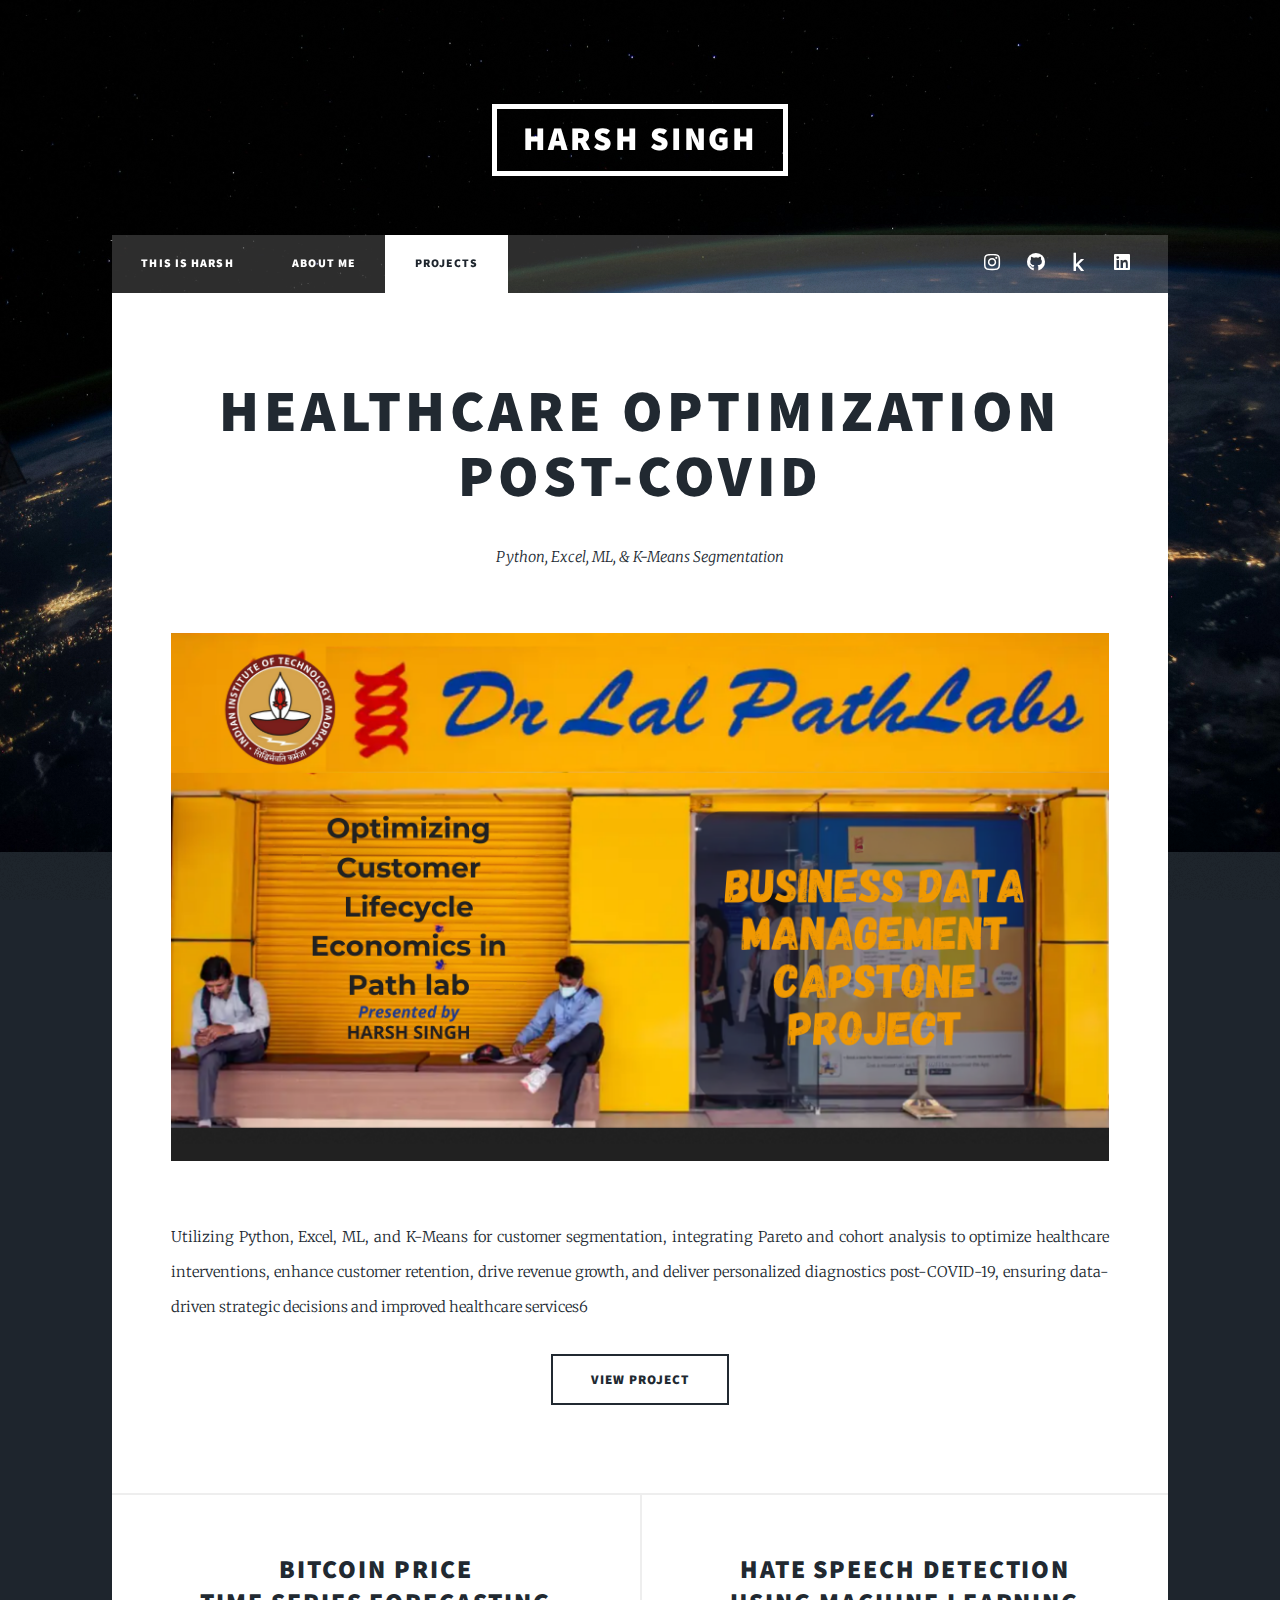
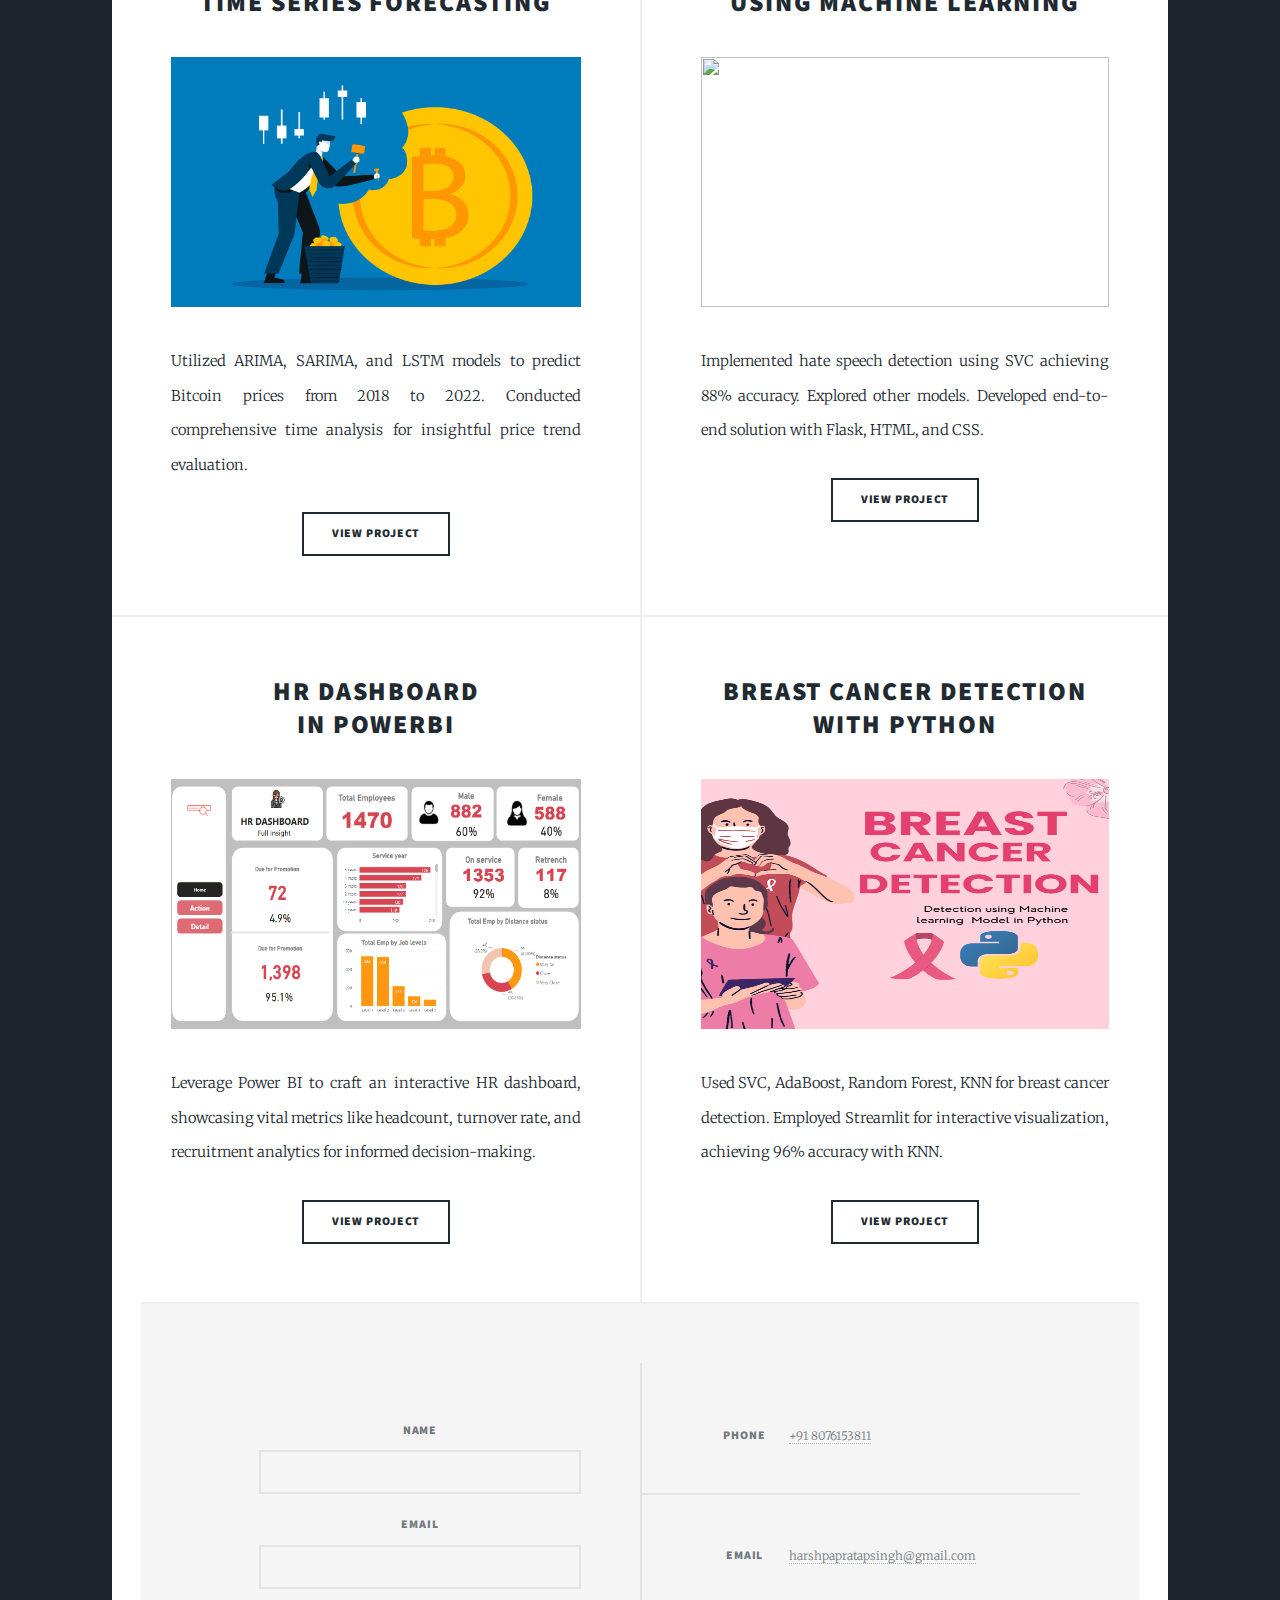
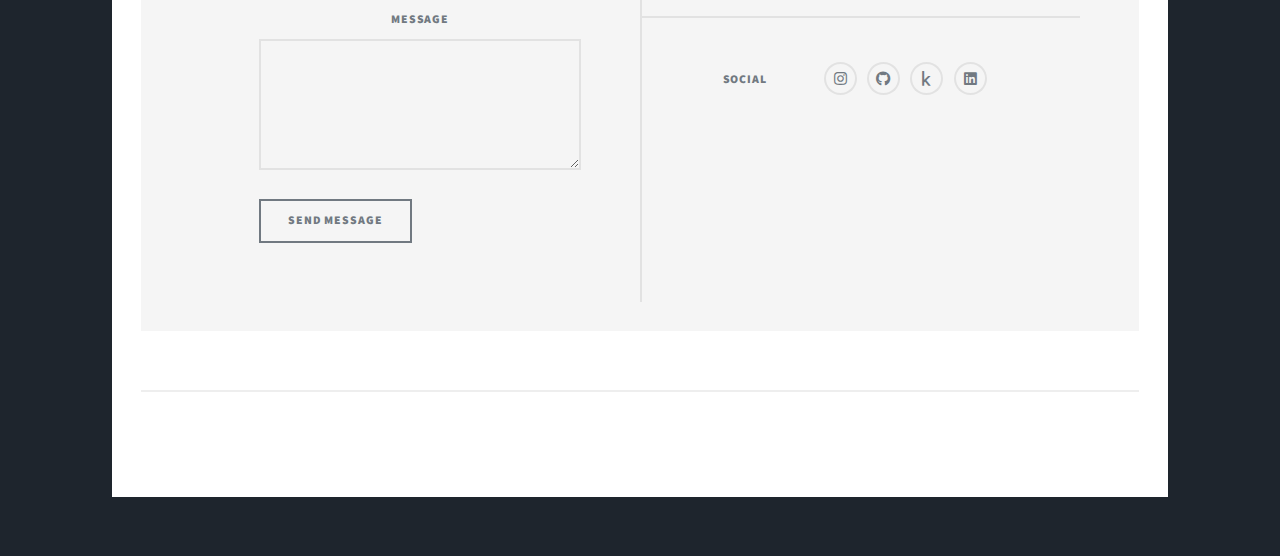
==== elements.html @ c41f1889 "first commit" ====
<!DOCTYPE HTML>
<html lang="en">
    <head>
        <meta charset="utf-8" />
        <meta name="viewport" content="width=device-width, initial-scale=1, user-scalable=no" />
        <title>Harsh Singh's Portfolio</title>
        <link rel="stylesheet" href="assets/css/main.css" />
        <noscript><link rel="stylesheet" href="assets/css/noscript.css" /></noscript>
    </head>
    <body class="is-preload">
        <!-- Wrapper -->
        <div id="wrapper">
            <!-- Header -->
            <header id="header">
                <a href="index.html" class="logo">Harsh Singh</a>
            </header>
			<style>
				/* Additional CSS for projects' images */
				.posts article .image img {
					height: 250px; /* Adjust height as needed */
				}
			</style>
		<!-- Nav -->
		<nav id="nav">
			<ul class="links">
				<li><a href="index.html">This is Harsh</a></li>
				<li><a href="generic.html">About Me</a></li>
				<li class="active"><a href="elements.html">Projects</a></li>
			</ul>
			<ul class="icons">
				<li><a href="https://www.instagram.com/harshsingh1880/" class="icon brands fa-instagram"><span class="label">Instagram</span></a></li>
				<li><a href="https://github.com/harsh903" class="icon brands fa-github"><span class="label">GitHub</span></a></li>
				<li><a href="https://www.kaggle.com/harsh20021966" class="icon brands fa-kaggle"><span class="label">Kaggle</span></a></li>
				<li><a href="https://www.linkedin.com/in/harshsingh12/" class="icon brands fa-linkedin"><span class="label">LinkedIn</span></a></li>
			</ul>
		</nav>

            <!-- Main -->
				<div id="main">

					<!-- Featured Post -->
						<article class="post featured">
							<header class="major">
								<h2><a href="#">Healthcare Optimization <br />
									Post-COVID</a></h2>
								<p>Python, Excel, ML, & K-Means Segmentation <br />
							</header>
							<a href="" class="image main"><img src="images\Lal path.png" alt="" /></a>
							<p>Utilizing Python, Excel, ML, and K-Means for customer segmentation, integrating Pareto and cohort analysis to optimize healthcare interventions, enhance customer retention, drive revenue growth, and deliver personalized diagnostics post-COVID-19, ensuring data-driven strategic decisions and improved healthcare services6</p>
							<ul class="actions special">
								<li><a href="" class="button large">View Project</a></li>
							</ul>
						</article>

					<!-- Posts -->
						<section class="posts">
							<article>
								<header>
									<h2><a href="#">Bitcoin Price<br />
									Time Series Forecasting</a></h2>
								</header>
								<a href="" class="image fit"><img src="images\Bitcoin.jpg" alt="" /></a>
								<p>Utilized ARIMA, SARIMA, and LSTM models to predict Bitcoin prices from 2018 to 2022. Conducted comprehensive time analysis for insightful price trend evaluation. </p>
								<ul class="actions special">
									<li><a href="" class="button">View Project</a></li>
								</ul>
							</article>
							<article>
								<header>
									<h2><a href="#">Hate Speech Detection<br />
									using Machine Learning </a></h2>
								</header>
								<a href="https://github.com/AlexTheAnalyst/PortfolioProjects/blob/main/COVID%20Portfolio%20Project%20-%20Data%20Exploration.sql" class="image fit"><img src="https://encrypted-tbn0.gstatic.com/images?q=tbn:ANd9GcTiuyCUMrQJPvPLmg6Y2B4UA00NQ-JxWigeZ34kuwwZwQ0qNd-rZEtKcs20PsTOtH-oL0Q&usqp=CAU" alt="" /></a>
								<p>Implemented hate speech detection using SVC achieving 88% accuracy. Explored other models. Developed end-to-end solution with Flask, HTML, and CSS. </p>
								<ul class="actions special">
									<li><a href="https://github.com/AlexTheAnalyst/PortfolioProjects/blob/main/COVID%20Portfolio%20Project%20-%20Data%20Exploration.sql" class="button">View Project</a></li>
								</ul>
							</article>
							<article>
								<header>
									<h2><a href="#">HR Dashboard<br />
										in PowerBI</a></h2>
								</header>
								<a href="https://github.com/harsh903/HR-Dashboard-In-Power-BI" class="image fit"><img src="images\dashboard-home.png" alt="" /></a>
								<p>Leverage Power BI to craft an interactive HR dashboard, showcasing vital metrics like headcount, turnover rate, and recruitment analytics for informed decision-making.</p>
								<ul class="actions special">
									<li><a href="https://github.com/harsh903/HR-Dashboard-In-Power-BI" class="button">View Project</a></li>
								</ul>
							</article>
							<article>
								<header>
									<h2><a href="#">Breast Cancer Detection<br />
									with Python</a></h2>
								</header>
								<a href="#" class="image fit"><img src="images\Breast cancer.png" alt="" /></a>
								<p>Used SVC, AdaBoost, Random Forest, KNN for breast cancer detection. Employed Streamlit for interactive visualization, achieving 96% accuracy with KNN.</p>
								<ul class="actions special">
									<li><a href="#" class="button">View Project</a></li>
								</ul>
							</article>
						</section>

							
   <!-- Footer -->
   <footer id="footer">
	<section>
		<form method="post" action="#">
			<div class="fields">
				<div class="field">
					<label for="name">Name</label>
					<input type="text" name="name" id="name" />
				</div>
				<div class="field">
					<label for="email">Email</label>
					<input type="text" name="email" id="email" />
				</div>
				<div class="field">
					<label for="message">Message</label>
					<textarea name="message" id="message" rows="3"></textarea>
				</div>
			</div>
			<ul class="actions">
				<li><input type="submit" value="Send Message" /></li>
			</ul>
		</form>
	</section>
	<section class="split contact">
		<section>
			<h3>Phone</h3>
			<p><a href="#">+91 8076153811</a></p>
		</section>
		<section>
			<h3>Email</h3>
			<p><a href="#">harshpapratapsingh@gmail.com</a></p>
		</section>
		<section>
			<h3>Social</h3>
			<ul class="icons alt">
				<li><a href="https://www.instagram.com/harshsingh1880/" class="icon brands fa-instagram"><span class="label">Instagram</span></a></li>
				<li><a href="https://github.com/harsh903" class="icon brands fa-github"><span class="label">GitHub</span></a></li>
				<li><a href="https://www.kaggle.com/harsh20021966" class="icon brands fa-kaggle"><span class="label">Kaggle</span></a></li>
				<li><a href="https://www.linkedin.com/in/harshsingh12/" class="icon brands fa-linkedin"><span class="label">LinkedIn</span></a></li>
			</ul>
		</section>
	</section>
</footer>

<!-- Copyright -->
<div id="copyright">
	<ul><li>&copy; Harsh</li></ul>
</div>


<!-- Scripts -->
<script src="assets/js/jquery.min.js"></script>
<script src="assets/js/jquery.scrollex.min.js"></script>
<script src="assets/js/jquery.scrolly.min.js"></script>
<script src="assets/js/browser.min.js"></script>
<script src="assets/js/breakpoints.min.js"></script>
<script src="assets/js/util.js"></script>
<script src="assets/js/main.js"></script>
    </body>
</html>
---- assets/css/main.css ----
@import url(fontawesome-all.min.css);
@import url("https://fonts.googleapis.com/css?family=Merriweather:300,700,300italic,700italic|Source+Sans+Pro:900");

/*
	Massively by HTML5 UP
	html5up.net | @ajlkn
	Free for personal and commercial use under the CCA 3.0 license (html5up.net/license)
*/

html, body, div, span, applet, object,
iframe, h1, h2, h3, h4, h5, h6, p, blockquote,
pre, a, abbr, acronym, address, big, cite,
code, del, dfn, em, img, ins, kbd, q, s, samp,
small, strike, strong, sub, sup, tt, var, b,
u, i, center, dl, dt, dd, ol, ul, li, fieldset,
form, label, legend, table, caption, tbody,
tfoot, thead, tr, th, td, article, aside,
canvas, details, embed, figure, figcaption,
footer, header, hgroup, menu, nav, output, ruby,
section, summary, time, mark, audio, video {
	margin: 0;
	padding: 0;
	border: 0;
	font-size: 100%;
	font: inherit;
	vertical-align: baseline;}

article, aside, details, figcaption, figure,
footer, header, hgroup, menu, nav, section {
	display: block;}

body {
	line-height: 1;
}

ol, ul {
	list-style: none;
}

blockquote, q {
	quotes: none;
}

	blockquote:before, blockquote:after, q:before, q:after {
		content: '';
		content: none;
	}

table {
	border-collapse: collapse;
	border-spacing: 0;
}

body {
	-webkit-text-size-adjust: none;
}

mark {
	background-color: transparent;
	color: inherit;
}

input::-moz-focus-inner {
	border: 0;
	padding: 0;
}

input, select, textarea {
	-moz-appearance: none;
	-webkit-appearance: none;
	-ms-appearance: none;
	appearance: none;
}

/* Basic */

	@-ms-viewport {
		width: device-width;
	}

	body {
		-ms-overflow-style: scrollbar;
	}

	@media screen and (max-width: 480px) {

		html, body {
			min-width: 320px;
		}

	}

	html {
		box-sizing: border-box;
	}

	*, *:before, *:after {
		box-sizing: inherit;
	}

	body {
		background-color: #1e252d;
	}

		body.is-preload *, body.is-preload *:before, body.is-preload *:after {
			-moz-animation: none !important;
			-webkit-animation: none !important;
			-ms-animation: none !important;
			animation: none !important;
			-moz-transition: none !important;
			-webkit-transition: none !important;
			-ms-transition: none !important;
			transition: none !important;
		}

/* Type */

	html {
		font-size: 16pt;
	}

		@media screen and (max-width: 1680px) {

			html {
				font-size: 12pt;
			}

		}

		@media screen and (max-width: 1280px) {

			html {
				font-size: 11pt;
			}

		}

		@media screen and (max-width: 360px) {

			html {
				font-size: 10pt;
			}

		}

	body {
		color: #212931;
	}

	body, input, select, textarea {
		font-family: "Merriweather", Georgia, serif;
		font-weight: 300;
		font-size: 1rem;
		line-height: 2.375;
	}

	a {
		-moz-transition: color 0.2s ease-in-out, background-color 0.2s ease-in-out, border-color 0.2s ease-in-out, box-shadow 0.2s ease-in-out;
		-webkit-transition: color 0.2s ease-in-out, background-color 0.2s ease-in-out, border-color 0.2s ease-in-out, box-shadow 0.2s ease-in-out;
		-ms-transition: color 0.2s ease-in-out, background-color 0.2s ease-in-out, border-color 0.2s ease-in-out, box-shadow 0.2s ease-in-out;
		transition: color 0.2s ease-in-out, background-color 0.2s ease-in-out, border-color 0.2s ease-in-out, box-shadow 0.2s ease-in-out;
		border-bottom: dotted 1px;
		text-decoration: none;
	}

		a:hover {
			border-bottom-color: transparent;
		}

	strong, b {
		font-weight: 600;
	}

	em, i {
		font-style: italic;
	}

	p {
		text-align: justify;
		margin: 0 0 2rem 0;
	}

	h1, h2, h3, h4, h5, h6 {
		font-family: "Source Sans Pro", Helvetica, sans-serif;
		font-weight: 900;
		line-height: 1.5;
		letter-spacing: 0.075em;
		text-transform: uppercase;
		margin: 0 0 1rem 0;
	}

		h1 a, h2 a, h3 a, h4 a, h5 a, h6 a {
			border-bottom: 0;
			color: inherit;
			text-decoration: none;
		}

	h1 {
		font-size: 4rem;
		line-height: 1.1;
		margin: 0 0 2rem 0;
	}

	h2 {
		font-size: 1.75rem;
		line-height: 1.3;
		margin: 0 0 1.5rem 0;
	}

	h3 {
		font-size: 1.25rem;
		margin: 0 0 1.5rem 0;
	}

	h4 {
		font-size: 1rem;
	}

	h5 {
		font-size: 0.9rem;
	}

	h6 {
		font-size: 0.8rem;
	}

	sub {
		font-size: 0.8rem;
		position: relative;
		top: 0.5rem;
	}

	sup {
		font-size: 0.8rem;
		position: relative;
		top: -0.5rem;
	}

	blockquote {
		border-left: solid 4px;
		font-style: italic;
		margin: 0 0 2rem 0;
		padding: 0.5rem 0 0.5rem 2rem;
	}

	code {
		border: solid 2px;
		font-family: "Courier New", monospace;
		font-size: 0.9rem;
		margin: 0 0.25rem;
		padding: 0.25rem 0.65rem;
	}

	pre {
		-webkit-overflow-scrolling: touch;
		font-family: "Courier New", monospace;
		font-size: 0.9rem;
		margin: 0 0 2rem 0;
	}

		pre code {
			display: block;
			line-height: 1.75;
			padding: 1rem 1.5rem;
			overflow-x: auto;
		}

	hr {
		border: 0;
		border-bottom: solid 2px;
		margin: 3rem 0;
	}

		hr.major {
			margin: 5rem 0;
		}

	.align-left {
		text-align: left;
	}

	.align-center {
		text-align: center;
	}

	.align-right {
		text-align: right;
	}

	input, select, textarea {
		color: #212931;
	}

	a {
		color: #212931;
		border-bottom-color: rgba(33, 41, 49, 0.5);
	}

		a:hover {
			border-bottom-color: transparent;
			color: #18bfef !important;
		}

	strong, b {
		color: #212931;
	}

	h1, h2, h3, h4, h5, h6 {
		color: #212931;
	}

	blockquote {
		border-left-color: #eeeeee;
	}

	code {
		background: rgba(220, 220, 220, 0.25);
		border-color: #eeeeee;
	}

	hr {
		border-bottom-color: #eeeeee;
	}

/* Row */

	.row {
		display: flex;
		flex-wrap: wrap;
		box-sizing: border-box;
		align-items: stretch;
	}

		.row > * {
			box-sizing: border-box;
		}

		.row.gtr-uniform > * > :last-child {
			margin-bottom: 0;
		}

		.row.aln-left {
			justify-content: flex-start;
		}

		.row.aln-center {
			justify-content: center;
		}

		.row.aln-right {
			justify-content: flex-end;
		}

		.row.aln-top {
			align-items: flex-start;
		}

		.row.aln-middle {
			align-items: center;
		}

		.row.aln-bottom {
			align-items: flex-end;
		}

		.row > .imp {
			order: -1;
		}

		.row > .col-1 {
			width: 8.33333%;
		}

		.row > .off-1 {
			margin-left: 8.33333%;
		}

		.row > .col-2 {
			width: 16.66667%;
		}

		.row > .off-2 {
			margin-left: 16.66667%;
		}

		.row > .col-3 {
			width: 25%;
		}

		.row > .off-3 {
			margin-left: 25%;
		}

		.row > .col-4 {
			width: 33.33333%;
		}

		.row > .off-4 {
			margin-left: 33.33333%;
		}

		.row > .col-5 {
			width: 41.66667%;
		}

		.row > .off-5 {
			margin-left: 41.66667%;
		}

		.row > .col-6 {
			width: 50%;
		}

		.row > .off-6 {
			margin-left: 50%;
		}

		.row > .col-7 {
			width: 58.33333%;
		}

		.row > .off-7 {
			margin-left: 58.33333%;
		}

		.row > .col-8 {
			width: 66.66667%;
		}

		.row > .off-8 {
			margin-left: 66.66667%;
		}

		.row > .col-9 {
			width: 75%;
		}

		.row > .off-9 {
			margin-left: 75%;
		}

		.row > .col-10 {
			width: 83.33333%;
		}

		.row > .off-10 {
			margin-left: 83.33333%;
		}

		.row > .col-11 {
			width: 91.66667%;
		}

		.row > .off-11 {
			margin-left: 91.66667%;
		}

		.row > .col-12 {
			width: 100%;
		}

		.row > .off-12 {
			margin-left: 100%;
		}

		.row.gtr-0 {
			margin-top: 0;
			margin-left: 0rem;
		}

			.row.gtr-0 > * {
				padding: 0 0 0 0rem;
			}

			.row.gtr-0.gtr-uniform {
				margin-top: 0rem;
			}

				.row.gtr-0.gtr-uniform > * {
					padding-top: 0rem;
				}

		.row.gtr-25 {
			margin-top: 0;
			margin-left: -0.375rem;
		}

			.row.gtr-25 > * {
				padding: 0 0 0 0.375rem;
			}

			.row.gtr-25.gtr-uniform {
				margin-top: -0.375rem;
			}

				.row.gtr-25.gtr-uniform > * {
					padding-top: 0.375rem;
				}

		.row.gtr-50 {
			margin-top: 0;
			margin-left: -0.75rem;
		}

			.row.gtr-50 > * {
				padding: 0 0 0 0.75rem;
			}

			.row.gtr-50.gtr-uniform {
				margin-top: -0.75rem;
			}

				.row.gtr-50.gtr-uniform > * {
					padding-top: 0.75rem;
				}

		.row {
			margin-top: 0;
			margin-left: -1.5rem;
		}

			.row > * {
				padding: 0 0 0 1.5rem;
			}

			.row.gtr-uniform {
				margin-top: -1.5rem;
			}

				.row.gtr-uniform > * {
					padding-top: 1.5rem;
				}

		.row.gtr-150 {
			margin-top: 0;
			margin-left: -2.25rem;
		}

			.row.gtr-150 > * {
				padding: 0 0 0 2.25rem;
			}

			.row.gtr-150.gtr-uniform {
				margin-top: -2.25rem;
			}

				.row.gtr-150.gtr-uniform > * {
					padding-top: 2.25rem;
				}

		.row.gtr-200 {
			margin-top: 0;
			margin-left: -3rem;
		}

			.row.gtr-200 > * {
				padding: 0 0 0 3rem;
			}

			.row.gtr-200.gtr-uniform {
				margin-top: -3rem;
			}

				.row.gtr-200.gtr-uniform > * {
					padding-top: 3rem;
				}

		@media screen and (max-width: 1680px) {

			.row {
				display: flex;
				flex-wrap: wrap;
				box-sizing: border-box;
				align-items: stretch;
			}

				.row > * {
					box-sizing: border-box;
				}

				.row.gtr-uniform > * > :last-child {
					margin-bottom: 0;
				}

				.row.aln-left {
					justify-content: flex-start;
				}

				.row.aln-center {
					justify-content: center;
				}

				.row.aln-right {
					justify-content: flex-end;
				}

				.row.aln-top {
					align-items: flex-start;
				}

				.row.aln-middle {
					align-items: center;
				}

				.row.aln-bottom {
					align-items: flex-end;
				}

				.row > .imp-xlarge {
					order: -1;
				}

				.row > .col-1-xlarge {
					width: 8.33333%;
				}

				.row > .off-1-xlarge {
					margin-left: 8.33333%;
				}

				.row > .col-2-xlarge {
					width: 16.66667%;
				}

				.row > .off-2-xlarge {
					margin-left: 16.66667%;
				}

				.row > .col-3-xlarge {
					width: 25%;
				}

				.row > .off-3-xlarge {
					margin-left: 25%;
				}

				.row > .col-4-xlarge {
					width: 33.33333%;
				}

				.row > .off-4-xlarge {
					margin-left: 33.33333%;
				}

				.row > .col-5-xlarge {
					width: 41.66667%;
				}

				.row > .off-5-xlarge {
					margin-left: 41.66667%;
				}

				.row > .col-6-xlarge {
					width: 50%;
				}

				.row > .off-6-xlarge {
					margin-left: 50%;
				}

				.row > .col-7-xlarge {
					width: 58.33333%;
				}

				.row > .off-7-xlarge {
					margin-left: 58.33333%;
				}

				.row > .col-8-xlarge {
					width: 66.66667%;
				}

				.row > .off-8-xlarge {
					margin-left: 66.66667%;
				}

				.row > .col-9-xlarge {
					width: 75%;
				}

				.row > .off-9-xlarge {
					margin-left: 75%;
				}

				.row > .col-10-xlarge {
					width: 83.33333%;
				}

				.row > .off-10-xlarge {
					margin-left: 83.33333%;
				}

				.row > .col-11-xlarge {
					width: 91.66667%;
				}

				.row > .off-11-xlarge {
					margin-left: 91.66667%;
				}

				.row > .col-12-xlarge {
					width: 100%;
				}

				.row > .off-12-xlarge {
					margin-left: 100%;
				}

				.row.gtr-0 {
					margin-top: 0;
					margin-left: 0rem;
				}

					.row.gtr-0 > * {
						padding: 0 0 0 0rem;
					}

					.row.gtr-0.gtr-uniform {
						margin-top: 0rem;
					}

						.row.gtr-0.gtr-uniform > * {
							padding-top: 0rem;
						}

				.row.gtr-25 {
					margin-top: 0;
					margin-left: -0.375rem;
				}

					.row.gtr-25 > * {
						padding: 0 0 0 0.375rem;
					}

					.row.gtr-25.gtr-uniform {
						margin-top: -0.375rem;
					}

						.row.gtr-25.gtr-uniform > * {
							padding-top: 0.375rem;
						}

				.row.gtr-50 {
					margin-top: 0;
					margin-left: -0.75rem;
				}

					.row.gtr-50 > * {
						padding: 0 0 0 0.75rem;
					}

					.row.gtr-50.gtr-uniform {
						margin-top: -0.75rem;
					}

						.row.gtr-50.gtr-uniform > * {
							padding-top: 0.75rem;
						}

				.row {
					margin-top: 0;
					margin-left: -1.5rem;
				}

					.row > * {
						padding: 0 0 0 1.5rem;
					}

					.row.gtr-uniform {
						margin-top: -1.5rem;
					}

						.row.gtr-uniform > * {
							padding-top: 1.5rem;
						}

				.row.gtr-150 {
					margin-top: 0;
					margin-left: -2.25rem;
				}

					.row.gtr-150 > * {
						padding: 0 0 0 2.25rem;
					}

					.row.gtr-150.gtr-uniform {
						margin-top: -2.25rem;
					}

						.row.gtr-150.gtr-uniform > * {
							padding-top: 2.25rem;
						}

				.row.gtr-200 {
					margin-top: 0;
					margin-left: -3rem;
				}

					.row.gtr-200 > * {
						padding: 0 0 0 3rem;
					}

					.row.gtr-200.gtr-uniform {
						margin-top: -3rem;
					}

						.row.gtr-200.gtr-uniform > * {
							padding-top: 3rem;
						}

		}

		@media screen and (max-width: 1280px) {

			.row {
				display: flex;
				flex-wrap: wrap;
				box-sizing: border-box;
				align-items: stretch;
			}

				.row > * {
					box-sizing: border-box;
				}

				.row.gtr-uniform > * > :last-child {
					margin-bottom: 0;
				}

				.row.aln-left {
					justify-content: flex-start;
				}

				.row.aln-center {
					justify-content: center;
				}

				.row.aln-right {
					justify-content: flex-end;
				}

				.row.aln-top {
					align-items: flex-start;
				}

				.row.aln-middle {
					align-items: center;
				}

				.row.aln-bottom {
					align-items: flex-end;
				}

				.row > .imp-large {
					order: -1;
				}

				.row > .col-1-large {
					width: 8.33333%;
				}

				.row > .off-1-large {
					margin-left: 8.33333%;
				}

				.row > .col-2-large {
					width: 16.66667%;
				}

				.row > .off-2-large {
					margin-left: 16.66667%;
				}

				.row > .col-3-large {
					width: 25%;
				}

				.row > .off-3-large {
					margin-left: 25%;
				}

				.row > .col-4-large {
					width: 33.33333%;
				}

				.row > .off-4-large {
					margin-left: 33.33333%;
				}

				.row > .col-5-large {
					width: 41.66667%;
				}

				.row > .off-5-large {
					margin-left: 41.66667%;
				}

				.row > .col-6-large {
					width: 50%;
				}

				.row > .off-6-large {
					margin-left: 50%;
				}

				.row > .col-7-large {
					width: 58.33333%;
				}

				.row > .off-7-large {
					margin-left: 58.33333%;
				}

				.row > .col-8-large {
					width: 66.66667%;
				}

				.row > .off-8-large {
					margin-left: 66.66667%;
				}

				.row > .col-9-large {
					width: 75%;
				}

				.row > .off-9-large {
					margin-left: 75%;
				}

				.row > .col-10-large {
					width: 83.33333%;
				}

				.row > .off-10-large {
					margin-left: 83.33333%;
				}

				.row > .col-11-large {
					width: 91.66667%;
				}

				.row > .off-11-large {
					margin-left: 91.66667%;
				}

				.row > .col-12-large {
					width: 100%;
				}

				.row > .off-12-large {
					margin-left: 100%;
				}

				.row.gtr-0 {
					margin-top: 0;
					margin-left: 0rem;
				}

					.row.gtr-0 > * {
						padding: 0 0 0 0rem;
					}

					.row.gtr-0.gtr-uniform {
						margin-top: 0rem;
					}

						.row.gtr-0.gtr-uniform > * {
							padding-top: 0rem;
						}

				.row.gtr-25 {
					margin-top: 0;
					margin-left: -0.375rem;
				}

					.row.gtr-25 > * {
						padding: 0 0 0 0.375rem;
					}

					.row.gtr-25.gtr-uniform {
						margin-top: -0.375rem;
					}

						.row.gtr-25.gtr-uniform > * {
							padding-top: 0.375rem;
						}

				.row.gtr-50 {
					margin-top: 0;
					margin-left: -0.75rem;
				}

					.row.gtr-50 > * {
						padding: 0 0 0 0.75rem;
					}

					.row.gtr-50.gtr-uniform {
						margin-top: -0.75rem;
					}

						.row.gtr-50.gtr-uniform > * {
							padding-top: 0.75rem;
						}

				.row {
					margin-top: 0;
					margin-left: -1.5rem;
				}

					.row > * {
						padding: 0 0 0 1.5rem;
					}

					.row.gtr-uniform {
						margin-top: -1.5rem;
					}

						.row.gtr-uniform > * {
							padding-top: 1.5rem;
						}

				.row.gtr-150 {
					margin-top: 0;
					margin-left: -2.25rem;
				}

					.row.gtr-150 > * {
						padding: 0 0 0 2.25rem;
					}

					.row.gtr-150.gtr-uniform {
						margin-top: -2.25rem;
					}

						.row.gtr-150.gtr-uniform > * {
							padding-top: 2.25rem;
						}

				.row.gtr-200 {
					margin-top: 0;
					margin-left: -3rem;
				}

					.row.gtr-200 > * {
						padding: 0 0 0 3rem;
					}

					.row.gtr-200.gtr-uniform {
						margin-top: -3rem;
					}

						.row.gtr-200.gtr-uniform > * {
							padding-top: 3rem;
						}

		}

		@media screen and (max-width: 980px) {

			.row {
				display: flex;
				flex-wrap: wrap;
				box-sizing: border-box;
				align-items: stretch;
			}

				.row > * {
					box-sizing: border-box;
				}

				.row.gtr-uniform > * > :last-child {
					margin-bottom: 0;
				}

				.row.aln-left {
					justify-content: flex-start;
				}

				.row.aln-center {
					justify-content: center;
				}

				.row.aln-right {
					justify-content: flex-end;
				}

				.row.aln-top {
					align-items: flex-start;
				}

				.row.aln-middle {
					align-items: center;
				}

				.row.aln-bottom {
					align-items: flex-end;
				}

				.row > .imp-medium {
					order: -1;
				}

				.row > .col-1-medium {
					width: 8.33333%;
				}

				.row > .off-1-medium {
					margin-left: 8.33333%;
				}

				.row > .col-2-medium {
					width: 16.66667%;
				}

				.row > .off-2-medium {
					margin-left: 16.66667%;
				}

				.row > .col-3-medium {
					width: 25%;
				}

				.row > .off-3-medium {
					margin-left: 25%;
				}

				.row > .col-4-medium {
					width: 33.33333%;
				}

				.row > .off-4-medium {
					margin-left: 33.33333%;
				}

				.row > .col-5-medium {
					width: 41.66667%;
				}

				.row > .off-5-medium {
					margin-left: 41.66667%;
				}

				.row > .col-6-medium {
					width: 50%;
				}

				.row > .off-6-medium {
					margin-left: 50%;
				}

				.row > .col-7-medium {
					width: 58.33333%;
				}

				.row > .off-7-medium {
					margin-left: 58.33333%;
				}

				.row > .col-8-medium {
					width: 66.66667%;
				}

				.row > .off-8-medium {
					margin-left: 66.66667%;
				}

				.row > .col-9-medium {
					width: 75%;
				}

				.row > .off-9-medium {
					margin-left: 75%;
				}

				.row > .col-10-medium {
					width: 83.33333%;
				}

				.row > .off-10-medium {
					margin-left: 83.33333%;
				}

				.row > .col-11-medium {
					width: 91.66667%;
				}

				.row > .off-11-medium {
					margin-left: 91.66667%;
				}

				.row > .col-12-medium {
					width: 100%;
				}

				.row > .off-12-medium {
					margin-left: 100%;
				}

				.row.gtr-0 {
					margin-top: 0;
					margin-left: 0rem;
				}

					.row.gtr-0 > * {
						padding: 0 0 0 0rem;
					}

					.row.gtr-0.gtr-uniform {
						margin-top: 0rem;
					}

						.row.gtr-0.gtr-uniform > * {
							padding-top: 0rem;
						}

				.row.gtr-25 {
					margin-top: 0;
					margin-left: -0.375rem;
				}

					.row.gtr-25 > * {
						padding: 0 0 0 0.375rem;
					}

					.row.gtr-25.gtr-uniform {
						margin-top: -0.375rem;
					}

						.row.gtr-25.gtr-uniform > * {
							padding-top: 0.375rem;
						}

				.row.gtr-50 {
					margin-top: 0;
					margin-left: -0.75rem;
				}

					.row.gtr-50 > * {
						padding: 0 0 0 0.75rem;
					}

					.row.gtr-50.gtr-uniform {
						margin-top: -0.75rem;
					}

						.row.gtr-50.gtr-uniform > * {
							padding-top: 0.75rem;
						}

				.row {
					margin-top: 0;
					margin-left: -1.5rem;
				}

					.row > * {
						padding: 0 0 0 1.5rem;
					}

					.row.gtr-uniform {
						margin-top: -1.5rem;
					}

						.row.gtr-uniform > * {
							padding-top: 1.5rem;
						}

				.row.gtr-150 {
					margin-top: 0;
					margin-left: -2.25rem;
				}

					.row.gtr-150 > * {
						padding: 0 0 0 2.25rem;
					}

					.row.gtr-150.gtr-uniform {
						margin-top: -2.25rem;
					}

						.row.gtr-150.gtr-uniform > * {
							padding-top: 2.25rem;
						}

				.row.gtr-200 {
					margin-top: 0;
					margin-left: -3rem;
				}

					.row.gtr-200 > * {
						padding: 0 0 0 3rem;
					}

					.row.gtr-200.gtr-uniform {
						margin-top: -3rem;
					}

						.row.gtr-200.gtr-uniform > * {
							padding-top: 3rem;
						}

		}

		@media screen and (max-width: 736px) {

			.row {
				display: flex;
				flex-wrap: wrap;
				box-sizing: border-box;
				align-items: stretch;
			}

				.row > * {
					box-sizing: border-box;
				}

				.row.gtr-uniform > * > :last-child {
					margin-bottom: 0;
				}

				.row.aln-left {
					justify-content: flex-start;
				}

				.row.aln-center {
					justify-content: center;
				}

				.row.aln-right {
					justify-content: flex-end;
				}

				.row.aln-top {
					align-items: flex-start;
				}

				.row.aln-middle {
					align-items: center;
				}

				.row.aln-bottom {
					align-items: flex-end;
				}

				.row > .imp-small {
					order: -1;
				}

				.row > .col-1-small {
					width: 8.33333%;
				}

				.row > .off-1-small {
					margin-left: 8.33333%;
				}

				.row > .col-2-small {
					width: 16.66667%;
				}

				.row > .off-2-small {
					margin-left: 16.66667%;
				}

				.row > .col-3-small {
					width: 25%;
				}

				.row > .off-3-small {
					margin-left: 25%;
				}

				.row > .col-4-small {
					width: 33.33333%;
				}

				.row > .off-4-small {
					margin-left: 33.33333%;
				}

				.row > .col-5-small {
					width: 41.66667%;
				}

				.row > .off-5-small {
					margin-left: 41.66667%;
				}

				.row > .col-6-small {
					width: 50%;
				}

				.row > .off-6-small {
					margin-left: 50%;
				}

				.row > .col-7-small {
					width: 58.33333%;
				}

				.row > .off-7-small {
					margin-left: 58.33333%;
				}

				.row > .col-8-small {
					width: 66.66667%;
				}

				.row > .off-8-small {
					margin-left: 66.66667%;
				}

				.row > .col-9-small {
					width: 75%;
				}

				.row > .off-9-small {
					margin-left: 75%;
				}

				.row > .col-10-small {
					width: 83.33333%;
				}

				.row > .off-10-small {
					margin-left: 83.33333%;
				}

				.row > .col-11-small {
					width: 91.66667%;
				}

				.row > .off-11-small {
					margin-left: 91.66667%;
				}

				.row > .col-12-small {
					width: 100%;
				}

				.row > .off-12-small {
					margin-left: 100%;
				}

				.row.gtr-0 {
					margin-top: 0;
					margin-left: 0rem;
				}

					.row.gtr-0 > * {
						padding: 0 0 0 0rem;
					}

					.row.gtr-0.gtr-uniform {
						margin-top: 0rem;
					}

						.row.gtr-0.gtr-uniform > * {
							padding-top: 0rem;
						}

				.row.gtr-25 {
					margin-top: 0;
					margin-left: -0.375rem;
				}

					.row.gtr-25 > * {
						padding: 0 0 0 0.375rem;
					}

					.row.gtr-25.gtr-uniform {
						margin-top: -0.375rem;
					}

						.row.gtr-25.gtr-uniform > * {
							padding-top: 0.375rem;
						}

				.row.gtr-50 {
					margin-top: 0;
					margin-left: -0.75rem;
				}

					.row.gtr-50 > * {
						padding: 0 0 0 0.75rem;
					}

					.row.gtr-50.gtr-uniform {
						margin-top: -0.75rem;
					}

						.row.gtr-50.gtr-uniform > * {
							padding-top: 0.75rem;
						}

				.row {
					margin-top: 0;
					margin-left: -1.5rem;
				}

					.row > * {
						padding: 0 0 0 1.5rem;
					}

					.row.gtr-uniform {
						margin-top: -1.5rem;
					}

						.row.gtr-uniform > * {
							padding-top: 1.5rem;
						}

				.row.gtr-150 {
					margin-top: 0;
					margin-left: -2.25rem;
				}

					.row.gtr-150 > * {
						padding: 0 0 0 2.25rem;
					}

					.row.gtr-150.gtr-uniform {
						margin-top: -2.25rem;
					}

						.row.gtr-150.gtr-uniform > * {
							padding-top: 2.25rem;
						}

				.row.gtr-200 {
					margin-top: 0;
					margin-left: -3rem;
				}

					.row.gtr-200 > * {
						padding: 0 0 0 3rem;
					}

					.row.gtr-200.gtr-uniform {
						margin-top: -3rem;
					}

						.row.gtr-200.gtr-uniform > * {
							padding-top: 3rem;
						}

		}

		@media screen and (max-width: 480px) {

			.row {
				display: flex;
				flex-wrap: wrap;
				box-sizing: border-box;
				align-items: stretch;
			}

				.row > * {
					box-sizing: border-box;
				}

				.row.gtr-uniform > * > :last-child {
					margin-bottom: 0;
				}

				.row.aln-left {
					justify-content: flex-start;
				}

				.row.aln-center {
					justify-content: center;
				}

				.row.aln-right {
					justify-content: flex-end;
				}

				.row.aln-top {
					align-items: flex-start;
				}

				.row.aln-middle {
					align-items: center;
				}

				.row.aln-bottom {
					align-items: flex-end;
				}

				.row > .imp-xsmall {
					order: -1;
				}

				.row > .col-1-xsmall {
					width: 8.33333%;
				}

				.row > .off-1-xsmall {
					margin-left: 8.33333%;
				}

				.row > .col-2-xsmall {
					width: 16.66667%;
				}

				.row > .off-2-xsmall {
					margin-left: 16.66667%;
				}

				.row > .col-3-xsmall {
					width: 25%;
				}

				.row > .off-3-xsmall {
					margin-left: 25%;
				}

				.row > .col-4-xsmall {
					width: 33.33333%;
				}

				.row > .off-4-xsmall {
					margin-left: 33.33333%;
				}

				.row > .col-5-xsmall {
					width: 41.66667%;
				}

				.row > .off-5-xsmall {
					margin-left: 41.66667%;
				}

				.row > .col-6-xsmall {
					width: 50%;
				}

				.row > .off-6-xsmall {
					margin-left: 50%;
				}

				.row > .col-7-xsmall {
					width: 58.33333%;
				}

				.row > .off-7-xsmall {
					margin-left: 58.33333%;
				}

				.row > .col-8-xsmall {
					width: 66.66667%;
				}

				.row > .off-8-xsmall {
					margin-left: 66.66667%;
				}

				.row > .col-9-xsmall {
					width: 75%;
				}

				.row > .off-9-xsmall {
					margin-left: 75%;
				}

				.row > .col-10-xsmall {
					width: 83.33333%;
				}

				.row > .off-10-xsmall {
					margin-left: 83.33333%;
				}

				.row > .col-11-xsmall {
					width: 91.66667%;
				}

				.row > .off-11-xsmall {
					margin-left: 91.66667%;
				}

				.row > .col-12-xsmall {
					width: 100%;
				}

				.row > .off-12-xsmall {
					margin-left: 100%;
				}

				.row.gtr-0 {
					margin-top: 0;
					margin-left: 0rem;
				}

					.row.gtr-0 > * {
						padding: 0 0 0 0rem;
					}

					.row.gtr-0.gtr-uniform {
						margin-top: 0rem;
					}

						.row.gtr-0.gtr-uniform > * {
							padding-top: 0rem;
						}

				.row.gtr-25 {
					margin-top: 0;
					margin-left: -0.375rem;
				}

					.row.gtr-25 > * {
						padding: 0 0 0 0.375rem;
					}

					.row.gtr-25.gtr-uniform {
						margin-top: -0.375rem;
					}

						.row.gtr-25.gtr-uniform > * {
							padding-top: 0.375rem;
						}

				.row.gtr-50 {
					margin-top: 0;
					margin-left: -0.75rem;
				}

					.row.gtr-50 > * {
						padding: 0 0 0 0.75rem;
					}

					.row.gtr-50.gtr-uniform {
						margin-top: -0.75rem;
					}

						.row.gtr-50.gtr-uniform > * {
							padding-top: 0.75rem;
						}

				.row {
					margin-top: 0;
					margin-left: -1.5rem;
				}

					.row > * {
						padding: 0 0 0 1.5rem;
					}

					.row.gtr-uniform {
						margin-top: -1.5rem;
					}

						.row.gtr-uniform > * {
							padding-top: 1.5rem;
						}

				.row.gtr-150 {
					margin-top: 0;
					margin-left: -2.25rem;
				}

					.row.gtr-150 > * {
						padding: 0 0 0 2.25rem;
					}

					.row.gtr-150.gtr-uniform {
						margin-top: -2.25rem;
					}

						.row.gtr-150.gtr-uniform > * {
							padding-top: 2.25rem;
						}

				.row.gtr-200 {
					margin-top: 0;
					margin-left: -3rem;
				}

					.row.gtr-200 > * {
						padding: 0 0 0 3rem;
					}

					.row.gtr-200.gtr-uniform {
						margin-top: -3rem;
					}

						.row.gtr-200.gtr-uniform > * {
							padding-top: 3rem;
						}

		}

		@media screen and (max-width: 360px) {

			.row {
				display: flex;
				flex-wrap: wrap;
				box-sizing: border-box;
				align-items: stretch;
			}

				.row > * {
					box-sizing: border-box;
				}

				.row.gtr-uniform > * > :last-child {
					margin-bottom: 0;
				}

				.row.aln-left {
					justify-content: flex-start;
				}

				.row.aln-center {
					justify-content: center;
				}

				.row.aln-right {
					justify-content: flex-end;
				}

				.row.aln-top {
					align-items: flex-start;
				}

				.row.aln-middle {
					align-items: center;
				}

				.row.aln-bottom {
					align-items: flex-end;
				}

				.row > .imp-xxsmall {
					order: -1;
				}

				.row > .col-1-xxsmall {
					width: 8.33333%;
				}

				.row > .off-1-xxsmall {
					margin-left: 8.33333%;
				}

				.row > .col-2-xxsmall {
					width: 16.66667%;
				}

				.row > .off-2-xxsmall {
					margin-left: 16.66667%;
				}

				.row > .col-3-xxsmall {
					width: 25%;
				}

				.row > .off-3-xxsmall {
					margin-left: 25%;
				}

				.row > .col-4-xxsmall {
					width: 33.33333%;
				}

				.row > .off-4-xxsmall {
					margin-left: 33.33333%;
				}

				.row > .col-5-xxsmall {
					width: 41.66667%;
				}

				.row > .off-5-xxsmall {
					margin-left: 41.66667%;
				}

				.row > .col-6-xxsmall {
					width: 50%;
				}

				.row > .off-6-xxsmall {
					margin-left: 50%;
				}

				.row > .col-7-xxsmall {
					width: 58.33333%;
				}

				.row > .off-7-xxsmall {
					margin-left: 58.33333%;
				}

				.row > .col-8-xxsmall {
					width: 66.66667%;
				}

				.row > .off-8-xxsmall {
					margin-left: 66.66667%;
				}

				.row > .col-9-xxsmall {
					width: 75%;
				}

				.row > .off-9-xxsmall {
					margin-left: 75%;
				}

				.row > .col-10-xxsmall {
					width: 83.33333%;
				}

				.row > .off-10-xxsmall {
					margin-left: 83.33333%;
				}

				.row > .col-11-xxsmall {
					width: 91.66667%;
				}

				.row > .off-11-xxsmall {
					margin-left: 91.66667%;
				}

				.row > .col-12-xxsmall {
					width: 100%;
				}

				.row > .off-12-xxsmall {
					margin-left: 100%;
				}

				.row.gtr-0 {
					margin-top: 0;
					margin-left: 0rem;
				}

					.row.gtr-0 > * {
						padding: 0 0 0 0rem;
					}

					.row.gtr-0.gtr-uniform {
						margin-top: 0rem;
					}

						.row.gtr-0.gtr-uniform > * {
							padding-top: 0rem;
						}

				.row.gtr-25 {
					margin-top: 0;
					margin-left: -0.375rem;
				}

					.row.gtr-25 > * {
						padding: 0 0 0 0.375rem;
					}

					.row.gtr-25.gtr-uniform {
						margin-top: -0.375rem;
					}

						.row.gtr-25.gtr-uniform > * {
							padding-top: 0.375rem;
						}

				.row.gtr-50 {
					margin-top: 0;
					margin-left: -0.75rem;
				}

					.row.gtr-50 > * {
						padding: 0 0 0 0.75rem;
					}

					.row.gtr-50.gtr-uniform {
						margin-top: -0.75rem;
					}

						.row.gtr-50.gtr-uniform > * {
							padding-top: 0.75rem;
						}

				.row {
					margin-top: 0;
					margin-left: -1.5rem;
				}

					.row > * {
						padding: 0 0 0 1.5rem;
					}

					.row.gtr-uniform {
						margin-top: -1.5rem;
					}

						.row.gtr-uniform > * {
							padding-top: 1.5rem;
						}

				.row.gtr-150 {
					margin-top: 0;
					margin-left: -2.25rem;
				}

					.row.gtr-150 > * {
						padding: 0 0 0 2.25rem;
					}

					.row.gtr-150.gtr-uniform {
						margin-top: -2.25rem;
					}

						.row.gtr-150.gtr-uniform > * {
							padding-top: 2.25rem;
						}

				.row.gtr-200 {
					margin-top: 0;
					margin-left: -3rem;
				}

					.row.gtr-200 > * {
						padding: 0 0 0 3rem;
					}

					.row.gtr-200.gtr-uniform {
						margin-top: -3rem;
					}

						.row.gtr-200.gtr-uniform > * {
							padding-top: 3rem;
						}

		}

/* Box */

	.box {
		border: solid 2px;
		margin-bottom: 2rem;
		padding: 1.5rem;
	}

		.box > :last-child,
		.box > :last-child > :last-child,
		.box > :last-child > :last-child > :last-child {
			margin-bottom: 0;
		}

		.box.alt {
			border: 0;
			border-radius: 0;
			padding: 0;
		}

	.box {
		border-color: #eeeeee;
	}

/* Button */

	input[type="submit"],
	input[type="reset"],
	input[type="button"],
	button,
	.button {
		-moz-appearance: none;
		-webkit-appearance: none;
		-ms-appearance: none;
		appearance: none;
		-moz-transition: background-color 0.2s ease-in-out, box-shadow 0.2s ease-in-out, color 0.2s ease-in-out;
		-webkit-transition: background-color 0.2s ease-in-out, box-shadow 0.2s ease-in-out, color 0.2s ease-in-out;
		-ms-transition: background-color 0.2s ease-in-out, box-shadow 0.2s ease-in-out, color 0.2s ease-in-out;
		transition: background-color 0.2s ease-in-out, box-shadow 0.2s ease-in-out, color 0.2s ease-in-out;
		border: 0;
		border-radius: 0;
		cursor: pointer;
		display: inline-block;
		font-family: "Source Sans Pro", Helvetica, sans-serif;
		font-size: 0.8rem;
		font-weight: 900;
		letter-spacing: 0.075em;
		height: 3rem;
		line-height: 3rem;
		padding: 0 2rem;
		text-align: center;
		text-decoration: none;
		text-transform: uppercase;
		white-space: nowrap;
	}

		input[type="submit"].icon:before,
		input[type="reset"].icon:before,
		input[type="button"].icon:before,
		button.icon:before,
		.button.icon:before {
			margin-right: 0.5rem;
		}

		input[type="submit"].icon.solo,
		input[type="reset"].icon.solo,
		input[type="button"].icon.solo,
		button.icon.solo,
		.button.icon.solo {
			position: relative;
			width: 4rem;
			height: 4rem;
			line-height: 4rem;
			border-radius: 4rem;
			text-indent: 4rem;
			overflow: hidden;
			padding: 0;
			white-space: nowrap;
		}

			input[type="submit"].icon.solo:before,
			input[type="reset"].icon.solo:before,
			input[type="button"].icon.solo:before,
			button.icon.solo:before,
			.button.icon.solo:before {
				position: absolute;
				display: block;
				top: 0;
				left: 0;
				width: inherit;
				height: inherit;
				line-height: inherit;
				font-size: 1.25rem;
				margin-right: 0;
				text-align: center;
				text-indent: 0;
			}

		input[type="submit"].fit,
		input[type="reset"].fit,
		input[type="button"].fit,
		button.fit,
		.button.fit {
			width: 100%;
		}

		input[type="submit"].small,
		input[type="reset"].small,
		input[type="button"].small,
		button.small,
		.button.small {
			font-size: 0.7rem;
			height: 2.5rem;
			line-height: 2.5rem;
			padding: 0 1.5rem;
		}

		input[type="submit"].large,
		input[type="reset"].large,
		input[type="button"].large,
		button.large,
		.button.large {
			font-size: 0.9rem;
			height: 3.5rem;
			line-height: 3.5rem;
			padding: 0 2.75rem;
		}

		@media screen and (max-width: 980px) {

			input[type="submit"],
			input[type="reset"],
			input[type="button"],
			button,
			.button {
				font-size: 0.9rem;
				height: 3.25rem;
				line-height: 3.25rem;
			}

				input[type="submit"].large,
				input[type="reset"].large,
				input[type="button"].large,
				button.large,
				.button.large {
					font-size: 1rem;
					height: 3.75rem;
					line-height: 3.75rem;
				}

		}

		input[type="submit"].disabled, input[type="submit"]:disabled,
		input[type="reset"].disabled,
		input[type="reset"]:disabled,
		input[type="button"].disabled,
		input[type="button"]:disabled,
		button.disabled,
		button:disabled,
		.button.disabled,
		.button:disabled {
			pointer-events: none;
			opacity: 0.25;
		}

	input[type="submit"],
	input[type="reset"],
	input[type="button"],
	button,
	.button {
		background-color: transparent;
		box-shadow: inset 0 0 0 2px #212931;
		color: #212931 !important;
	}

		input[type="submit"]:hover,
		input[type="reset"]:hover,
		input[type="button"]:hover,
		button:hover,
		.button:hover {
			box-shadow: inset 0 0 0 2px #18bfef;
			color: #18bfef !important;
		}

		input[type="submit"].primary,
		input[type="reset"].primary,
		input[type="button"].primary,
		button.primary,
		.button.primary {
			background-color: #212931;
			box-shadow: none;
			color: #ffffff !important;
		}

			input[type="submit"].primary:hover,
			input[type="reset"].primary:hover,
			input[type="button"].primary:hover,
			button.primary:hover,
			.button.primary:hover {
				background-color: #18bfef;
			}

/* Form */

	form {
		margin: 0 0 2rem 0;
	}

		form > :last-child {
			margin-bottom: 0;
		}

		form > .fields {
			display: -moz-flex;
			display: -webkit-flex;
			display: -ms-flex;
			display: flex;
			-moz-flex-wrap: wrap;
			-webkit-flex-wrap: wrap;
			-ms-flex-wrap: wrap;
			flex-wrap: wrap;
			width: calc(100% + 3rem);
			margin: -1.5rem 0 2rem -1.5rem;
		}

			form > .fields > .field {
				-moz-flex-grow: 0;
				-webkit-flex-grow: 0;
				-ms-flex-grow: 0;
				flex-grow: 0;
				-moz-flex-shrink: 0;
				-webkit-flex-shrink: 0;
				-ms-flex-shrink: 0;
				flex-shrink: 0;
				padding: 1.5rem 0 0 1.5rem;
				width: calc(100% - 1.5rem);
			}

				form > .fields > .field.half {
					width: calc(50% - 0.75rem);
				}

				form > .fields > .field.third {
					width: calc(100%/3 - 0.5rem);
				}

				form > .fields > .field.quarter {
					width: calc(25% - 0.375rem);
				}

		@media screen and (max-width: 480px) {

			form > .fields {
				width: calc(100% + 3rem);
				margin: -1.5rem 0 2rem -1.5rem;
			}

				form > .fields > .field {
					padding: 1.5rem 0 0 1.5rem;
					width: calc(100% - 1.5rem);
				}

					form > .fields > .field.half {
						width: calc(100% - 1.5rem);
					}

					form > .fields > .field.third {
						width: calc(100% - 1.5rem);
					}

					form > .fields > .field.quarter {
						width: calc(100% - 1.5rem);
					}

		}

	label {
		display: block;
		font-family: "Source Sans Pro", Helvetica, sans-serif;
		font-weight: 900;
		line-height: 1.5;
		letter-spacing: 0.075em;
		font-size: 0.8rem;
		text-transform: uppercase;
		margin: 0 0 0.75rem 0;
	}

		@media screen and (max-width: 980px) {

			label {
				font-size: 0.9rem;
			}

		}

	input[type="text"],
	input[type="password"],
	input[type="email"],
	select,
	textarea {
		-moz-appearance: none;
		-webkit-appearance: none;
		-ms-appearance: none;
		appearance: none;
		background: transparent;
		border-radius: 0;
		border: solid 2px;
		color: inherit;
		display: block;
		outline: 0;
		padding: 0 1rem;
		text-decoration: none;
		width: 100%;
	}

		input[type="text"]:invalid,
		input[type="password"]:invalid,
		input[type="email"]:invalid,
		select:invalid,
		textarea:invalid {
			box-shadow: none;
		}

	select {
		background-size: 1.25rem;
		background-repeat: no-repeat;
		background-position: calc(100% - 1rem) center;
		height: 3rem;
		padding-right: 3rem;
		text-overflow: ellipsis;
	}

		select:focus::-ms-value {
			background-color: transparent;
		}

		select::-ms-expand {
			display: none;
		}

	input[type="text"],
	input[type="password"],
	input[type="email"],
	select {
		height: 3rem;
	}

	textarea {
		padding: 0.75rem 1rem;
	}

	input[type="checkbox"],
	input[type="radio"] {
		-moz-appearance: none;
		-webkit-appearance: none;
		-ms-appearance: none;
		appearance: none;
		display: block;
		float: left;
		margin-right: -2rem;
		opacity: 0;
		width: 1rem;
		z-index: -1;
	}

		input[type="checkbox"] + label,
		input[type="radio"] + label {
			text-decoration: none;
			cursor: pointer;
			display: inline-block;
			font-size: 1rem;
			letter-spacing: 0;
			font-family: "Merriweather", Georgia, serif;
			text-transform: none;
			font-weight: 300;
			padding-left: 2.8rem;
			padding-right: 1rem;
			position: relative;
		}

			input[type="checkbox"] + label:before,
			input[type="radio"] + label:before {
				-moz-osx-font-smoothing: grayscale;
				-webkit-font-smoothing: antialiased;
				display: inline-block;
				font-style: normal;
				font-variant: normal;
				text-rendering: auto;
				line-height: 1;
				text-transform: none !important;
				font-family: 'Font Awesome 5 Free';
				font-weight: 900;
			}

			input[type="checkbox"] + label:before,
			input[type="radio"] + label:before {
				border-radius: 0;
				border: solid 2px;
				content: '';
				display: inline-block;
				font-size: 0.8rem;
				height: 1.8rem;
				left: 0;
				line-height: 1.65rem;
				position: absolute;
				text-align: center;
				top: -0.125rem;
				width: 1.8rem;
			}

		input[type="checkbox"]:checked + label:before,
		input[type="radio"]:checked + label:before {
			content: '\f00c';
		}

	input[type="checkbox"] + label:before {
		border-radius: 0;
	}

	input[type="radio"] + label:before {
		border-radius: 100%;
	}

	::-webkit-input-placeholder {
		opacity: 1.0;
	}

	:-moz-placeholder {
		opacity: 1.0;
	}

	::-moz-placeholder {
		opacity: 1.0;
	}

	:-ms-input-placeholder {
		opacity: 1.0;
	}

	label {
		color: #212931;
	}

	input[type="text"],
	input[type="password"],
	input[type="email"],
	select,
	textarea {
		border-color: #eeeeee;
	}

		input[type="text"]:focus,
		input[type="password"]:focus,
		input[type="email"]:focus,
		select:focus,
		textarea:focus {
			border-color: #18bfef;
		}

	select {
		background-image: url("data:image/svg+xml;charset=utf8,%3Csvg xmlns='http://www.w3.org/2000/svg' width='40' height='40' preserveAspectRatio='none' viewBox='0 0 40 40'%3E%3Cpath d='M9.4,12.3l10.4,10.4l10.4-10.4c0.2-0.2,0.5-0.4,0.9-0.4c0.3,0,0.6,0.1,0.9,0.4l3.3,3.3c0.2,0.2,0.4,0.5,0.4,0.9 c0,0.4-0.1,0.6-0.4,0.9L20.7,31.9c-0.2,0.2-0.5,0.4-0.9,0.4c-0.3,0-0.6-0.1-0.9-0.4L4.3,17.3c-0.2-0.2-0.4-0.5-0.4-0.9 c0-0.4,0.1-0.6,0.4-0.9l3.3-3.3c0.2-0.2,0.5-0.4,0.9-0.4S9.1,12.1,9.4,12.3z' fill='%23eeeeee' /%3E%3C/svg%3E");
	}

		select option {
			background-color: #ffffff;
			color: #212931;
		}

	.select-wrapper:before {
		color: #eeeeee;
	}

	input[type="checkbox"] + label,
	input[type="radio"] + label {
		color: #212931;
	}

		input[type="checkbox"] + label:before,
		input[type="radio"] + label:before {
			border-color: #eeeeee;
		}

	input[type="checkbox"]:checked + label:before,
	input[type="radio"]:checked + label:before {
		background-color: #212931;
		border-color: #212931;
		color: #ffffff;
	}

	input[type="checkbox"]:focus + label:before,
	input[type="radio"]:focus + label:before {
		border-color: #18bfef;
	}

	::-webkit-input-placeholder {
		color: #909498 !important;
	}

	:-moz-placeholder {
		color: #909498 !important;
	}

	::-moz-placeholder {
		color: #909498 !important;
	}

	:-ms-input-placeholder {
		color: #909498 !important;
	}

	.formerize-placeholder {
		color: #909498 !important;
	}

/* Icon */

	.icon {
		text-decoration: none;
		border-bottom: none;
		position: relative;
	}

		.icon:before {
			-moz-osx-font-smoothing: grayscale;
			-webkit-font-smoothing: antialiased;
			display: inline-block;
			font-style: normal;
			font-variant: normal;
			text-rendering: auto;
			line-height: 1;
			text-transform: none !important;
			font-family: 'Font Awesome 5 Free';
			font-weight: 400;
		}

		.icon > .label {
			display: none;
		}

		.icon:before {
			line-height: inherit;
		}

		.icon.solid:before {
			font-weight: 900;
		}

		.icon.brands:before {
			font-family: 'Font Awesome 5 Brands';
		}

/* Image */

	.image {
		border: 0;
		display: inline-block;
		position: relative;
	}

		.image img {
			display: block;
		}

		.image.left, .image.right {
			max-width: 40%;
		}

			.image.left img, .image.right img {
				width: 100%;
			}

		.image.left {
			float: left;
			margin: 0 2rem 2rem 0;
			top: 0.75rem;
		}

		.image.right {
			float: right;
			margin: 0 0 2rem 2rem;
			top: 0.75rem;
		}

		.image.fit {
			display: block;
			margin: 2.5rem 0;
			width: 100%;
		}

			.image.fit:first-child {
				margin-top: 0;
			}

			.image.fit img {
				width: 100%;
			}

		.image.main {
			display: block;
			margin: 4rem 0;
			width: 100%;
		}

			.image.main:first-child {
				margin-top: 0;
			}

			.image.main img {
				width: 100%;
			}

		@media screen and (max-width: 736px) {

			.image.fit {
				margin: 2rem 0;
			}

			.image.main {
				margin: 2rem 0;
			}

		}

	a.image {
		overflow: hidden;
	}

		a.image img {
			-moz-transition: -moz-transform 0.2s ease-out;
			-webkit-transition: -webkit-transform 0.2s ease-out;
			-ms-transition: -ms-transform 0.2s ease-out;
			transition: transform 0.2s ease-out;
		}

		a.image:hover img {
			-moz-transform: scale(1.05);
			-webkit-transform: scale(1.05);
			-ms-transform: scale(1.05);
			transform: scale(1.05);
		}

/* Actions */

	ul.actions {
		display: -moz-flex;
		display: -webkit-flex;
		display: -ms-flex;
		display: flex;
		cursor: default;
		list-style: none;
		margin-left: -1rem;
		padding-left: 0;
	}

		ul.actions li {
			padding: 0 0 0 1rem;
			vertical-align: middle;
		}

		ul.actions.special {
			-moz-justify-content: center;
			-webkit-justify-content: center;
			-ms-justify-content: center;
			justify-content: center;
			width: 100%;
			margin-left: 0;
		}

			ul.actions.special li:first-child {
				padding-left: 0;
			}

		ul.actions.stacked {
			-moz-flex-direction: column;
			-webkit-flex-direction: column;
			-ms-flex-direction: column;
			flex-direction: column;
			margin-left: 0;
		}

			ul.actions.stacked li {
				padding: 1.3rem 0 0 0;
			}

				ul.actions.stacked li:first-child {
					padding-top: 0;
				}

		ul.actions.fit {
			width: calc(100% + 1rem);
		}

			ul.actions.fit li {
				-moz-flex-grow: 1;
				-webkit-flex-grow: 1;
				-ms-flex-grow: 1;
				flex-grow: 1;
				-moz-flex-shrink: 1;
				-webkit-flex-shrink: 1;
				-ms-flex-shrink: 1;
				flex-shrink: 1;
				width: 100%;
			}

				ul.actions.fit li > * {
					width: 100%;
				}

			ul.actions.fit.stacked {
				width: 100%;
			}

		@media screen and (max-width: 480px) {

			ul.actions:not(.fixed) {
				-moz-flex-direction: column;
				-webkit-flex-direction: column;
				-ms-flex-direction: column;
				flex-direction: column;
				margin-left: 0;
				width: 100% !important;
			}

				ul.actions:not(.fixed) li {
					-moz-flex-grow: 1;
					-webkit-flex-grow: 1;
					-ms-flex-grow: 1;
					flex-grow: 1;
					-moz-flex-shrink: 1;
					-webkit-flex-shrink: 1;
					-ms-flex-shrink: 1;
					flex-shrink: 1;
					padding: 1rem 0 0 0;
					text-align: center;
					width: 100%;
				}

					ul.actions:not(.fixed) li > * {
						width: 100%;
					}

					ul.actions:not(.fixed) li:first-child {
						padding-top: 0;
					}

					ul.actions:not(.fixed) li input[type="submit"],
					ul.actions:not(.fixed) li input[type="reset"],
					ul.actions:not(.fixed) li input[type="button"],
					ul.actions:not(.fixed) li button,
					ul.actions:not(.fixed) li .button {
						width: 100%;
					}

						ul.actions:not(.fixed) li input[type="submit"].icon:before,
						ul.actions:not(.fixed) li input[type="reset"].icon:before,
						ul.actions:not(.fixed) li input[type="button"].icon:before,
						ul.actions:not(.fixed) li button.icon:before,
						ul.actions:not(.fixed) li .button.icon:before {
							margin-left: -0.5rem;
						}

		}

/* Icons */

	ul.icons {
		cursor: default;
		list-style: none;
		padding-left: 0;
	}

		ul.icons li {
			display: inline-block;
			padding: 0 0.5rem 0 0;
			vertical-align: middle;
		}

			ul.icons li:last-child {
				padding-right: 0;
			}

			ul.icons li .icon:before {
				width: 2.25rem;
				height: 2.25rem;
				line-height: 2.25rem;
				display: inline-block;
				text-align: center;
				border-radius: 100%;
				font-size: 1.25rem;
			}

		ul.icons.alt li .icon:before {
			-moz-transition: color 0.2s ease-in-out, background-color 0.2s ease-in-out, border-color 0.2s ease-in-out, box-shadow 0.2s ease-in-out;
			-webkit-transition: color 0.2s ease-in-out, background-color 0.2s ease-in-out, border-color 0.2s ease-in-out, box-shadow 0.2s ease-in-out;
			-ms-transition: color 0.2s ease-in-out, background-color 0.2s ease-in-out, border-color 0.2s ease-in-out, box-shadow 0.2s ease-in-out;
			transition: color 0.2s ease-in-out, background-color 0.2s ease-in-out, border-color 0.2s ease-in-out, box-shadow 0.2s ease-in-out;
			font-size: 1rem;
		}

/* List */

	ol {
		list-style: decimal;
		margin: 0 0 2rem 0;
		padding-left: 1.25rem;
	}

		ol li {
			padding-left: 0.25rem;
		}

	ul {
		list-style: disc;
		margin: 0 0 2rem 0;
		padding-left: 1rem;
	}

		ul li {
			padding-left: 0.5rem;
		}

		ul.divided {
			list-style: none;
			padding-left: 0;
		}

			ul.divided li {
				border-top: solid 1px;
				padding: 0.5rem 0;
			}

				ul.divided li:first-child {
					border-top: 0;
					padding-top: 0;
				}

	dl {
		margin: 0 0 2rem 0;
	}

		dl dt {
			display: block;
			font-weight: 600;
			margin: 0 0 1rem 0;
		}

		dl dd {
			margin-left: 2rem;
		}

	ul.divided li {
		border-top-color: #eeeeee;
	}

	ul.icons li a.icon:hover:before {
		color: #18bfef;
	}

	ul.icons.alt li .icon:before {
		box-shadow: inset 0 0 0 2px #eeeeee;
	}

	ul.icons.alt li a.icon:hover:before {
		box-shadow: inset 0 0 0 2px #18bfef;
	}

/* Section/Article */

	section.special, article.special {
		text-align: center;
	}

	header {
		cursor: default;
	}

		header > .date {
			display: block;
			font-size: 0.8rem;
			height: 1;
			margin: 0 0 1rem 0;
			position: relative;
		}

		header > p {
			font-style: italic;
		}

		header > h1 + p {
			font-size: 1.1rem;
			margin-top: -0.5rem;
			line-height: 2;
		}

		header > h2 + p {
			font-size: 1rem;
			margin-top: -0.75rem;
		}

		header > h3 + p {
			font-size: 0.9rem;
			margin-top: -0.75rem;
		}

		header > h4 + p {
			font-size: 0.8rem;
			margin-top: -0.75rem;
		}

		header.major {
			margin: 0 0 0 0;
			text-align: center;
		}

			header.major > :last-child {
				margin-bottom: 0;
			}

			header.major > p {
				margin-top: 0;
				text-align: center;
			}

			header.major > .date {
				font-size: 1rem;
				margin: 0 0 4rem 0;
			}

				header.major > .date:before, header.major > .date:after {
					content: '';
					display: block;
					position: absolute;
					top: 50%;
					width: calc(50% - 6rem);
					border-top: solid 2px;
				}

				header.major > .date:before {
					left: 0;
				}

				header.major > .date:after {
					right: 0;
				}

		@media screen and (max-width: 980px) {

			header br {
				display: none;
			}

		}

		@media screen and (max-width: 736px) {

			header.major {
				margin: 0 0 2rem 0;
			}

		}

	header.major .date:before, header.major .date:after {
		border-top-color: #eeeeee;
	}

/* Table */

	.table-wrapper {
		-webkit-overflow-scrolling: touch;
		overflow-x: auto;
	}

	table {
		margin: 0 0 2rem 0;
		width: 100%;
	}

		table tbody tr {
			border: solid 1px;
			border-left: 0;
			border-right: 0;
		}

		table td {
			padding: 0.75rem 0.75rem;
		}

		table th {
			font-family: "Source Sans Pro", Helvetica, sans-serif;
			font-size: 0.8rem;
			font-weight: 900;
			letter-spacing: 0.075em;
			line-height: 1.5;
			padding: 0 0.75rem 0.75rem 0.75rem;
			text-align: left;
			text-transform: uppercase;
		}

			@media screen and (max-width: 980px) {

				table th {
					font-size: 0.9rem;
				}

			}

		table thead {
			border-bottom: solid 2px;
		}

		table tfoot {
			border-top: solid 2px;
		}

		table.alt {
			border-collapse: separate;
		}

			table.alt tbody tr td {
				border: solid 1px;
				border-left-width: 0;
				border-top-width: 0;
			}

				table.alt tbody tr td:first-child {
					border-left-width: 1px;
				}

			table.alt tbody tr:first-child td {
				border-top-width: 1px;
			}

			table.alt thead {
				border-bottom: 0;
			}

			table.alt tfoot {
				border-top: 0;
			}

	table tbody tr {
		border-color: #eeeeee;
	}

		table tbody tr:nth-child(2n + 1) {
			background-color: rgba(220, 220, 220, 0.25);
		}

	table th {
		color: #212931;
	}

	table thead {
		border-bottom-color: #eeeeee;
	}

	table tfoot {
		border-top-color: #eeeeee;
	}

	table.alt tbody tr td {
		border-color: #eeeeee;
	}

/* Pagination */

	.pagination {
		display: -moz-inline-flex;
		display: -webkit-inline-flex;
		display: -ms-inline-flex;
		display: inline-flex;
		-moz-user-select: none;
		-webkit-user-select: none;
		-ms-user-select: none;
		user-select: none;
		cursor: default;
		list-style: none;
		margin: 0 0 2rem 2px;
		padding: 0;
	}

		.pagination a, .pagination span {
			-moz-transition: background-color 0.2s ease-in-out, border-color 0.2s ease-in-out, box-shadow 0.2s ease-in-out, color 0.2s ease-in-out;
			-webkit-transition: background-color 0.2s ease-in-out, border-color 0.2s ease-in-out, box-shadow 0.2s ease-in-out, color 0.2s ease-in-out;
			-ms-transition: background-color 0.2s ease-in-out, border-color 0.2s ease-in-out, box-shadow 0.2s ease-in-out, color 0.2s ease-in-out;
			transition: background-color 0.2s ease-in-out, border-color 0.2s ease-in-out, box-shadow 0.2s ease-in-out, color 0.2s ease-in-out;
			border: solid 2px;
			display: inline-block;
			font-family: "Source Sans Pro", Helvetica, sans-serif;
			font-size: 0.8rem;
			font-weight: 900;
			height: 3rem;
			letter-spacing: 0.075em;
			line-height: calc(3rem - 4px);
			margin-left: -2px;
			min-width: 3rem;
			position: relative;
			text-align: center;
			text-decoration: none;
			text-transform: uppercase;
		}

		.pagination .next, .pagination .previous {
			text-decoration: none;
			padding: 0 1.75rem;
		}

			.pagination .next:before, .pagination .previous:before {
				-moz-osx-font-smoothing: grayscale;
				-webkit-font-smoothing: antialiased;
				display: inline-block;
				font-style: normal;
				font-variant: normal;
				text-rendering: auto;
				line-height: 1;
				text-transform: none !important;
				font-family: 'Font Awesome 5 Free';
				font-weight: 900;
			}

			.pagination .next:before, .pagination .previous:before {
				display: inline-block;
				color: inherit !important;
				line-height: inherit;
			}

		.pagination .previous:before {
			content: '\f104';
			margin-right: 0.9375em;
		}

		.pagination .next:before {
			content: '\f105';
			float: right;
			margin-left: 0.9375em;
		}

		@media screen and (max-width: 980px) {

			.pagination a, .pagination span {
				font-size: 0.9rem;
			}

		}

		@media screen and (max-width: 480px) {

			.pagination .page, .pagination .extra {
				display: none;
			}

		}

	.pagination a, .pagination span {
		border-color: #eeeeee;
	}

	.pagination a {
		color: #212931 !important;
	}

		.pagination a:hover {
			color: #18bfef !important;
			border-color: #18bfef;
			z-index: 1;
		}

			.pagination a:hover + a,
			.pagination a:hover + span {
				border-left-color: #18bfef;
			}

		.pagination a.active {
			background-color: #eeeeee;
		}

	.pagination span {
		color: #eeeeee;
	}

/* Wrapper */

	#wrapper {
		-moz-transition: opacity 0.5s ease;
		-webkit-transition: opacity 0.5s ease;
		-ms-transition: opacity 0.5s ease;
		transition: opacity 0.5s ease;
		position: relative;
		z-index: 1;
		overflow: hidden;
	}

		#wrapper > .bg {
			position: absolute;
			top: 0;
			left: 0;
			width: 100%;
			height: 100%;
			background-color: #212931;
			background-image: url("../../images/overlay.png"), linear-gradient(0deg, rgba(0, 0, 0, 0.1), rgba(0, 0, 0, 0.1)), url("../../images/bg1.jpg");
			background-size: auto,								auto,														100% auto;
			background-position: center,								center,														top center;
			background-repeat: repeat,								no-repeat,													no-repeat;
			background-attachment: scroll,								scroll,														scroll;
			z-index: -1;
		}

			#wrapper > .bg.fixed {
				position: fixed;
				width: 100vw;
				height: 100vh;
			}

		#wrapper.fade-in:before {
			pointer-events: none;
			-moz-transition: opacity 1s ease-in-out;
			-webkit-transition: opacity 1s ease-in-out;
			-ms-transition: opacity 1s ease-in-out;
			transition: opacity 1s ease-in-out;
			-moz-transition-delay: 0.75s;
			-webkit-transition-delay: 0.75s;
			-ms-transition-delay: 0.75s;
			transition-delay: 0.75s;
			background: #1e252d;
			content: '';
			display: block;
			height: 100%;
			left: 0;
			opacity: 0;
			position: fixed;
			top: 0;
			width: 100%;
		}

		body.is-preload #wrapper.fade-in:before {
			opacity: 1;
		}

		@media screen and (orientation: portrait) {

			#wrapper > .bg {
				background-size: auto,								auto,														auto 175%;
			}

		}

/* Intro */

	#intro {
		color: #ffffff;
		padding: 8rem 4rem 6rem 4rem ;
		-moz-align-items: center;
		-webkit-align-items: center;
		-ms-align-items: center;
		align-items: center;
		display: -moz-flex;
		display: -webkit-flex;
		display: -ms-flex;
		display: flex;
		-moz-flex-direction: column;
		-webkit-flex-direction: column;
		-ms-flex-direction: column;
		flex-direction: column;
		-moz-justify-content: -moz-flex-end;
		-webkit-justify-content: -webkit-flex-end;
		-ms-justify-content: -ms-flex-end;
		justify-content: flex-end;
		-moz-transition: opacity 1s ease, -moz-transform 1s ease;
		-webkit-transition: opacity 1s ease, -webkit-transform 1s ease;
		-ms-transition: opacity 1s ease, -ms-transform 1s ease;
		transition: opacity 1s ease, transform 1s ease;
		position: relative;
		cursor: default;
		text-align: center;
		z-index: 1;
		min-height: 100vh;
	}

		#intro input, #intro select, #intro textarea {
			color: #ffffff;
		}

		#intro a {
			color: #ffffff;
			border-bottom-color: rgba(255, 255, 255, 0.5);
		}

			#intro a:hover {
				border-bottom-color: transparent;
				color: #18bfef !important;
			}

		#intro strong, #intro b {
			color: #ffffff;
		}

		#intro h1, #intro h2, #intro h3, #intro h4, #intro h5, #intro h6 {
			color: #ffffff;
		}

		#intro blockquote {
			border-left-color: #ffffff;
		}

		#intro code {
			background: rgba(255, 255, 255, 0.075);
			border-color: #ffffff;
		}

		#intro hr {
			border-bottom-color: #ffffff;
		}

		#intro input[type="submit"],
		#intro input[type="reset"],
		#intro input[type="button"],
		#intro button,
		#intro .button {
			background-color: transparent;
			box-shadow: inset 0 0 0 2px #ffffff;
			color: #ffffff !important;
		}

			#intro input[type="submit"]:hover,
			#intro input[type="reset"]:hover,
			#intro input[type="button"]:hover,
			#intro button:hover,
			#intro .button:hover {
				box-shadow: inset 0 0 0 2px #18bfef;
				color: #18bfef !important;
			}

			#intro input[type="submit"].primary,
			#intro input[type="reset"].primary,
			#intro input[type="button"].primary,
			#intro button.primary,
			#intro .button.primary {
				background-color: #ffffff;
				box-shadow: none;
				color: #1e252d !important;
			}

				#intro input[type="submit"].primary:hover,
				#intro input[type="reset"].primary:hover,
				#intro input[type="button"].primary:hover,
				#intro button.primary:hover,
				#intro .button.primary:hover {
					background-color: #18bfef;
				}

		#intro h1 {
			font-size: 5rem;
			line-height: 1;
		}

		#intro p {
			font-size: 1.25rem;
			font-style: italic;
			margin-top: -0.25rem;
			text-align: center;
		}

		#intro + #header {
			margin-top: -20rem;
		}

			#intro + #header .logo {
				-moz-transform: translateY(2rem);
				-webkit-transform: translateY(2rem);
				-ms-transform: translateY(2rem);
				transform: translateY(2rem);
				opacity: 0;
				visibility: hidden;
			}

		#intro.hidden {
			pointer-events: none;
			-moz-transform: translateY(2rem);
			-webkit-transform: translateY(2rem);
			-ms-transform: translateY(2rem);
			transform: translateY(2rem);
			-moz-transition: opacity 0.5s ease, -moz-transform 0.5s ease, visibility 0.5s;
			-webkit-transition: opacity 0.5s ease, -webkit-transform 0.5s ease, visibility 0.5s;
			-ms-transition: opacity 0.5s ease, -ms-transform 0.5s ease, visibility 0.5s;
			transition: opacity 0.5s ease, transform 0.5s ease, visibility 0.5s;
			opacity: 0;
			visibility: hidden;
		}

			#intro.hidden + #header .logo {
				-moz-transform: translateY(0);
				-webkit-transform: translateY(0);
				-ms-transform: translateY(0);
				transform: translateY(0);
				opacity: 1;
				visibility: visible;
			}

		body.is-preload #intro {
			-moz-transform: translateY(2rem);
			-webkit-transform: translateY(2rem);
			-ms-transform: translateY(2rem);
			transform: translateY(2rem);
			opacity: 0;
		}

			body.is-preload #intro:not(.hidden) + #header + #nav {
				-moz-transform: translateY(4rem);
				-webkit-transform: translateY(4rem);
				-ms-transform: translateY(4rem);
				transform: translateY(4rem);
				opacity: 0;
			}

		@media screen and (max-width: 980px) {

			#intro {
				padding: 4rem 4rem 2rem 4rem ;
				min-height: 90vh;
			}

				#intro p br {
					display: none;
				}

				#intro + #header {
					margin-top: -14rem;
				}

		}

		@media screen and (max-width: 736px) {

			#intro {
				padding: 3rem 2rem 1rem 2rem ;
				min-height: 80vh;
			}

				#intro h1 {
					font-size: 3.25rem;
					line-height: 1.1;
					margin-bottom: 1rem;
				}

				#intro p {
					font-size: 1rem;
					margin-top: 0rem;
				}

				#intro .actions {
					display: none;
				}

		}

/* Header */

	#header {
		color: #ffffff;
		-moz-align-items: center;
		-webkit-align-items: center;
		-ms-align-items: center;
		align-items: center;
		display: -moz-flex;
		display: -webkit-flex;
		display: -ms-flex;
		display: flex;
		-moz-flex-direction: column;
		-webkit-flex-direction: column;
		-ms-flex-direction: column;
		flex-direction: column;
		-moz-justify-content: -moz-flex-end;
		-webkit-justify-content: -webkit-flex-end;
		-ms-justify-content: -ms-flex-end;
		justify-content: flex-end;
		pointer-events: none;
		-moz-user-select: none;
		-webkit-user-select: none;
		-ms-user-select: none;
		user-select: none;
		height: 20rem;
		padding-bottom: 8rem;
		position: relative;
		text-align: center;
		z-index: 2;
	}

		#header input, #header select, #header textarea {
			color: #ffffff;
		}

		#header a {
			color: #ffffff;
			border-bottom-color: rgba(255, 255, 255, 0.5);
		}

			#header a:hover {
				border-bottom-color: transparent;
				color: #18bfef !important;
			}

		#header strong, #header b {
			color: #ffffff;
		}

		#header h1, #header h2, #header h3, #header h4, #header h5, #header h6 {
			color: #ffffff;
		}

		#header blockquote {
			border-left-color: #ffffff;
		}

		#header code {
			background: rgba(255, 255, 255, 0.075);
			border-color: #ffffff;
		}

		#header hr {
			border-bottom-color: #ffffff;
		}

		#header .logo {
			-moz-transition: border-color 0.2s ease-in-out, color 0.2s ease-in-out, opacity 0.5s ease, -moz-transform 0.5s ease, visibility 0.5s;
			-webkit-transition: border-color 0.2s ease-in-out, color 0.2s ease-in-out, opacity 0.5s ease, -webkit-transform 0.5s ease, visibility 0.5s;
			-ms-transition: border-color 0.2s ease-in-out, color 0.2s ease-in-out, opacity 0.5s ease, -ms-transform 0.5s ease, visibility 0.5s;
			transition: border-color 0.2s ease-in-out, color 0.2s ease-in-out, opacity 0.5s ease, transform 0.5s ease, visibility 0.5s;
			pointer-events: auto;
			border-style: solid;
			border-color: #ffffff;
			border-width: 5px !important;
			font-family: "Source Sans Pro", Helvetica, sans-serif;
			font-size: 2.25rem;
			font-weight: 900;
			letter-spacing: 0.075em;
			line-height: 1;
			padding: 1rem 1.75rem;
			text-transform: uppercase;
			visibility: visible;
		}

			#header .logo:hover {
				border-color: #18bfef !important;
				color: #18bfef !important;
			}

		@media screen and (max-width: 980px) {

			#header {
				height: 14rem;
				padding-bottom: 4rem;
			}

		}

		@media screen and (max-width: 736px) {

			#header {
				padding-bottom: 3rem;
			}

				#header .logo {
					font-size: 1.75rem;
					border-width: 3px !important;
				}

		}

/* Nav */

	#nav {
		color: #ffffff;
		display: -moz-flex;
		display: -webkit-flex;
		display: -ms-flex;
		display: flex;
		-moz-transition: -moz-transform 1s ease, opacity 1s ease;
		-webkit-transition: -webkit-transform 1s ease, opacity 1s ease;
		-ms-transition: -ms-transform 1s ease, opacity 1s ease;
		transition: transform 1s ease, opacity 1s ease;
		background: rgba(255, 255, 255, 0.175);
		height: 4rem;
		line-height: 4rem;
		margin: -4rem auto 0 auto;
		overflow: hidden;
		padding: 0 2rem 0 0;
		position: relative;
		width: calc(100% - 4rem);
		max-width: 72rem;
		z-index: 2;
	}

		#nav ul.divided li {
			border-top-color: #ffffff;
		}

		#nav ul.icons li a.icon:hover:before {
			color: #18bfef;
		}

		#nav ul.icons.alt li .icon:before {
			box-shadow: inset 0 0 0 2px #ffffff;
		}

		#nav ul.icons.alt li a.icon:hover:before {
			box-shadow: inset 0 0 0 2px #18bfef;
		}

		#nav input, #nav select, #nav textarea {
			color: #ffffff;
		}

		#nav a {
			color: #ffffff;
			border-bottom-color: rgba(255, 255, 255, 0.5);
		}

			#nav a:hover {
				border-bottom-color: transparent;
				color: #18bfef !important;
			}

		#nav strong, #nav b {
			color: #ffffff;
		}

		#nav h1, #nav h2, #nav h3, #nav h4, #nav h5, #nav h6 {
			color: #ffffff;
		}

		#nav blockquote {
			border-left-color: #ffffff;
		}

		#nav code {
			background: rgba(255, 255, 255, 0.075);
			border-color: #ffffff;
		}

		#nav hr {
			border-bottom-color: #ffffff;
		}

		#nav ul.links {
			display: -moz-flex;
			display: -webkit-flex;
			display: -ms-flex;
			display: flex;
			-moz-flex-grow: 1;
			-webkit-flex-grow: 1;
			-ms-flex-grow: 1;
			flex-grow: 1;
			-moz-flex-shrink: 1;
			-webkit-flex-shrink: 1;
			-ms-flex-shrink: 1;
			flex-shrink: 1;
			font-family: "Source Sans Pro", Helvetica, sans-serif;
			font-weight: 900;
			letter-spacing: 0.075em;
			list-style: none;
			margin-bottom: 0;
			padding-left: 0;
			text-transform: uppercase;
		}

			#nav ul.links li {
				display: block;
				padding-left: 0;
			}

				#nav ul.links li a {
					-moz-transition: background-color 0.2s ease-in-out, color 0.2s ease-in-out;
					-webkit-transition: background-color 0.2s ease-in-out, color 0.2s ease-in-out;
					-ms-transition: background-color 0.2s ease-in-out, color 0.2s ease-in-out;
					transition: background-color 0.2s ease-in-out, color 0.2s ease-in-out;
					display: block;
					font-size: 0.8rem;
					outline: none;
					padding: 0 2rem;
				}

					#nav ul.links li a:hover {
						color: inherit !important;
						background-color: rgba(255, 255, 255, 0.1);
					}

				#nav ul.links li.active {
					background-color: #ffffff;
				}

					#nav ul.links li.active a {
						color: #1e252d;
					}

						#nav ul.links li.active a:hover {
							color: #18bfef !important;
						}

		#nav ul.icons {
			-moz-flex-grow: 0;
			-webkit-flex-grow: 0;
			-ms-flex-grow: 0;
			flex-grow: 0;
			-moz-flex-shrink: 0;
			-webkit-flex-shrink: 0;
			-ms-flex-shrink: 0;
			flex-shrink: 0;
			margin-bottom: 0;
		}

		@media screen and (max-width: 980px) {

			#nav {
				display: none;
			}

		}

/* Main */

	#main {
		background-color: #ffffff;
		position: relative;
		margin: 0 auto;
		width: calc(100% - 4rem);
		max-width: 72rem;
		z-index: 2;
	}

		#main > * {
			padding: 4rem 4rem 2rem 4rem ;
			border-top: solid 2px #eeeeee;
			margin: 0;
		}

			#main > *:first-child {
				border-top: 0;
			}

		#main > footer {
			text-align: center;
		}

		#main > .post {
			padding: 8rem 8rem 6rem 8rem ;
		}

			#main > .post header.major > .date {
				margin-top: -2rem;
			}

			#main > .post header.major > h1, #main > .post header.major h2 {
				font-size: 4rem;
				line-height: 1.1;
				margin: 0 0 2rem 0;
			}

			#main > .post.featured {
				text-align: center;
			}

			@media screen and (max-width: 1280px) {

				#main > .post {
					padding: 6rem 4rem 4rem 4rem ;
				}

			}

			@media screen and (max-width: 736px) {

				#main > .post {
					padding: 4rem 2rem 2rem 2rem ;
				}

					#main > .post header.major > .date {
						margin-top: -1rem;
						margin-bottom: 2rem;
					}

					#main > .post header.major > h1, #main > .post header.major h2 {
						font-size: 2.5rem;
						line-height: 1.2;
						margin: 0 0 1.5rem 0;
					}

			}

		#main > .posts {
			display: -moz-flex;
			display: -webkit-flex;
			display: -ms-flex;
			display: flex;
			-moz-flex-wrap: wrap;
			-webkit-flex-wrap: wrap;
			-ms-flex-wrap: wrap;
			flex-wrap: wrap;
			-moz-align-items: -moz-stretch;
			-webkit-align-items: -webkit-stretch;
			-ms-align-items: -ms-stretch;
			align-items: stretch;
			text-align: center;
			width: 100%;
			padding: 0;
		}

			#main > .posts > * {
				-moz-flex-shrink: 1;
				-webkit-flex-shrink: 1;
				-ms-flex-shrink: 1;
				flex-shrink: 1;
				-moz-flex-grow: 0;
				-webkit-flex-grow: 0;
				-ms-flex-grow: 0;
				flex-grow: 0;
			}

			#main > .posts > * {
				width: 50%;
			}

			#main > .posts > * {
				padding: 4rem;
				width: 50%;
			}

			#main > .posts > article {
				border-color: #eeeeee;
				border-left-width: 2px;
				border-style: solid;
				border-top-width: 2px;
				text-align: center;
			}

				#main > .posts > article > :last-child {
					margin-bottom: 0;
				}

				#main > .posts > article:nth-child(2n - 1) {
					border-left-width: 0;
				}

				#main > .posts > article:nth-child(-n + 2) {
					border-top-width: 0;
				}

			@media screen and (max-width: 980px) {

				#main > .posts > * {
					width: 50%;
				}

				#main > .posts > * {
					padding: 2.5rem;
					width: 50%;
				}

			}

			@media screen and (max-width: 736px) {

				#main > .posts > * {
					width: 100%;
				}

				#main > .posts > * {
					padding: 2rem;
					width: 100%;
				}

				#main > .posts > article:nth-child(2n - 1) {
					border-left-width: 2px;
				}

				#main > .posts > article:nth-child(-n + 2) {
					border-top-width: 2px;
				}

				#main > .posts > article:nth-child(n) {
					border-left-width: 0;
				}

				#main > .posts > article:nth-child(-n + 1) {
					border-top-width: 0;
				}

				#main > .posts > article .image {
					max-width: 25rem;
					margin-left: auto;
					margin-right: auto;
				}

			}

		@media screen and (max-width: 736px) {

			#main > * {
				padding: 2rem 2rem 0.1rem 2rem ;
			}

		}

		@media screen and (max-width: 480px) {

			#main {
				width: 100%;
			}

		}

/* Footer */

	#footer {
		color: #717981;
		display: -moz-flex;
		display: -webkit-flex;
		display: -ms-flex;
		display: flex;
		background-color: #f5f5f5;
		color: #909498;
		cursor: default;
		position: relative;
		margin: 0 auto;
		width: calc(100% - 4rem);
		max-width: 72rem;
		z-index: 2;
	}

		#footer input, #footer select, #footer textarea {
			color: #717981;
		}

		#footer a {
			color: #717981;
			border-bottom-color: rgba(113, 121, 129, 0.5);
		}

			#footer a:hover {
				border-bottom-color: transparent;
				color: #18bfef !important;
			}

		#footer strong, #footer b {
			color: #717981;
		}

		#footer h1, #footer h2, #footer h3, #footer h4, #footer h5, #footer h6 {
			color: #717981;
		}

		#footer blockquote {
			border-left-color: #e2e2e2;
		}

		#footer code {
			background: rgba(220, 220, 220, 0.5);
			border-color: #e2e2e2;
		}

		#footer hr {
			border-bottom-color: #e2e2e2;
		}

		#footer .box {
			border-color: #e2e2e2;
		}

		#footer input[type="submit"],
		#footer input[type="reset"],
		#footer input[type="button"],
		#footer button,
		#footer .button {
			background-color: transparent;
			box-shadow: inset 0 0 0 2px #717981;
			color: #717981 !important;
		}

			#footer input[type="submit"]:hover,
			#footer input[type="reset"]:hover,
			#footer input[type="button"]:hover,
			#footer button:hover,
			#footer .button:hover {
				box-shadow: inset 0 0 0 2px #18bfef;
				color: #18bfef !important;
			}

			#footer input[type="submit"].primary,
			#footer input[type="reset"].primary,
			#footer input[type="button"].primary,
			#footer button.primary,
			#footer .button.primary {
				background-color: #717981;
				box-shadow: none;
				color: #f5f5f5 !important;
			}

				#footer input[type="submit"].primary:hover,
				#footer input[type="reset"].primary:hover,
				#footer input[type="button"].primary:hover,
				#footer button.primary:hover,
				#footer .button.primary:hover {
					background-color: #18bfef;
				}

		#footer label {
			color: #717981;
		}

		#footer input[type="text"],
		#footer input[type="password"],
		#footer input[type="email"],
		#footer select,
		#footer textarea {
			border-color: #e2e2e2;
		}

			#footer input[type="text"]:focus,
			#footer input[type="password"]:focus,
			#footer input[type="email"]:focus,
			#footer select:focus,
			#footer textarea:focus {
				border-color: #18bfef;
			}

		#footer select {
			background-image: url("data:image/svg+xml;charset=utf8,%3Csvg xmlns='http://www.w3.org/2000/svg' width='40' height='40' preserveAspectRatio='none' viewBox='0 0 40 40'%3E%3Cpath d='M9.4,12.3l10.4,10.4l10.4-10.4c0.2-0.2,0.5-0.4,0.9-0.4c0.3,0,0.6,0.1,0.9,0.4l3.3,3.3c0.2,0.2,0.4,0.5,0.4,0.9 c0,0.4-0.1,0.6-0.4,0.9L20.7,31.9c-0.2,0.2-0.5,0.4-0.9,0.4c-0.3,0-0.6-0.1-0.9-0.4L4.3,17.3c-0.2-0.2-0.4-0.5-0.4-0.9 c0-0.4,0.1-0.6,0.4-0.9l3.3-3.3c0.2-0.2,0.5-0.4,0.9-0.4S9.1,12.1,9.4,12.3z' fill='%23e2e2e2' /%3E%3C/svg%3E");
		}

			#footer select option {
				background-color: #f5f5f5;
				color: #717981;
			}

		#footer .select-wrapper:before {
			color: #e2e2e2;
		}

		#footer input[type="checkbox"] + label,
		#footer input[type="radio"] + label {
			color: #717981;
		}

			#footer input[type="checkbox"] + label:before,
			#footer input[type="radio"] + label:before {
				border-color: #e2e2e2;
			}

		#footer input[type="checkbox"]:checked + label:before,
		#footer input[type="radio"]:checked + label:before {
			background-color: #717981;
			border-color: #717981;
			color: #f5f5f5;
		}

		#footer input[type="checkbox"]:focus + label:before,
		#footer input[type="radio"]:focus + label:before {
			border-color: #18bfef;
		}

		#footer ::-webkit-input-placeholder {
			color: #b3b7bb !important;
		}

		#footer :-moz-placeholder {
			color: #b3b7bb !important;
		}

		#footer ::-moz-placeholder {
			color: #b3b7bb !important;
		}

		#footer :-ms-input-placeholder {
			color: #b3b7bb !important;
		}

		#footer .formerize-placeholder {
			color: #b3b7bb !important;
		}

		#footer ul.divided li {
			border-top-color: #e2e2e2;
		}

		#footer ul.icons li a.icon:hover:before {
			color: #18bfef;
		}

		#footer ul.icons.alt li .icon:before {
			box-shadow: inset 0 0 0 2px #e2e2e2;
		}

		#footer ul.icons.alt li a.icon:hover:before {
			box-shadow: inset 0 0 0 2px #18bfef;
		}

		#footer header.major .date:before, #footer header.major .date:after {
			border-top-color: #e2e2e2;
		}

		#footer table tbody tr {
			border-color: #e2e2e2;
		}

			#footer table tbody tr:nth-child(2n + 1) {
				background-color: rgba(220, 220, 220, 0.5);
			}

		#footer table th {
			color: #717981;
		}

		#footer table thead {
			border-bottom-color: #e2e2e2;
		}

		#footer table tfoot {
			border-top-color: #e2e2e2;
		}

		#footer table.alt tbody tr td {
			border-color: #e2e2e2;
		}

		#footer .pagination a, #footer .pagination span {
			border-color: #e2e2e2;
		}

		#footer .pagination a {
			color: #717981 !important;
		}

			#footer .pagination a:hover {
				color: #18bfef !important;
				border-color: #18bfef;
				z-index: 1;
			}

				#footer .pagination a:hover + a,
				#footer .pagination a:hover + span {
					border-left-color: #18bfef;
				}

			#footer .pagination a.active {
				background-color: #e2e2e2;
			}

		#footer .pagination span {
			color: #e2e2e2;
		}

		#footer > section {
			-moz-flex-basis: 50%;
			-webkit-flex-basis: 50%;
			-ms-flex-basis: 50%;
			flex-basis: 50%;
			-moz-flex-grow: 1;
			-webkit-flex-grow: 1;
			-ms-flex-grow: 1;
			flex-grow: 1;
			-moz-flex-shrink: 1;
			-webkit-flex-shrink: 1;
			-ms-flex-shrink: 1;
			flex-shrink: 1;
			padding: 4rem 4rem 2rem 4rem ;
			border-left: solid 2px #e2e2e2;
		}

			#footer > section:first-child {
				border-left: 0;
			}

			#footer > section.split {
				display: -moz-flex;
				display: -webkit-flex;
				display: -ms-flex;
				display: flex;
				-moz-flex-direction: column;
				-webkit-flex-direction: column;
				-ms-flex-direction: column;
				flex-direction: column;
				padding: 0;
			}

				#footer > section.split > section {
					padding: 3rem 4rem 1rem 4rem ;
					border-top: solid 2px #e2e2e2;
				}

					#footer > section.split > section:first-child {
						padding: 5rem 4rem 1rem 4rem ;
						border-top: 0;
					}

					#footer > section.split > section:last-child {
						padding: 3rem 4rem 3rem 4rem ;
					}

				#footer > section.split.contact > section {
					display: -moz-flex;
					display: -webkit-flex;
					display: -ms-flex;
					display: flex;
					-moz-align-items: center;
					-webkit-align-items: center;
					-ms-align-items: center;
					align-items: center;
					padding: 3.15rem 4rem;
				}

					#footer > section.split.contact > section > * {
						margin-bottom: 0;
					}

					#footer > section.split.contact > section > :first-child {
						-moz-flex-shrink: 0;
						-webkit-flex-shrink: 0;
						-ms-flex-shrink: 0;
						flex-shrink: 0;
						-moz-flex-grow: 0;
						-webkit-flex-grow: 0;
						-ms-flex-grow: 0;
						flex-grow: 0;
						width: 6rem;
					}

					#footer > section.split.contact > section > :last-child {
						-moz-flex-shrink: 1;
						-webkit-flex-shrink: 1;
						-ms-flex-shrink: 1;
						flex-shrink: 1;
						-moz-flex-grow: 1;
						-webkit-flex-grow: 1;
						-ms-flex-grow: 1;
						flex-grow: 1;
					}

					#footer > section.split.contact > section:first-child {
						padding: 4rem 4rem 3rem 4rem;
					}

					#footer > section.split.contact > section:last-child {
						padding: 3rem 4rem 4rem 4rem;
					}

					#footer > section.split.contact > section.alt {
						-moz-align-items: -moz-flex-start;
						-webkit-align-items: -webkit-flex-start;
						-ms-align-items: -ms-flex-start;
						align-items: flex-start;
					}

						#footer > section.split.contact > section.alt > :last-child {
							margin-top: -0.325rem;
						}

		#footer form label,
		#footer h3,
		#footer p {
			font-size: 0.8rem;
		}

		@media screen and (max-width: 980px) {

			#footer {
				display: block;
			}

				#footer > section {
					border-top: solid 2px #e2e2e2;
				}

					#footer > section:first-child {
						border-top: 0;
					}

					#footer > section.split > section {
						padding: 4rem 4rem 2rem 4rem ;
					}

						#footer > section.split > section:first-child {
							padding: 4rem 4rem 2rem 4rem ;
						}

						#footer > section.split > section:last-child {
							padding: 4rem 4rem 2rem 4rem ;
						}

					#footer > section.split.contact > section {
						padding: 4rem;
					}

						#footer > section.split.contact > section:first-child {
							padding: 4rem;
						}

						#footer > section.split.contact > section:last-child {
							padding: 4rem;
						}

				#footer form label,
				#footer h3,
				#footer p {
					font-size: 0.9rem;
				}

		}

		@media screen and (max-width: 736px) {

			#footer > section {
				padding: 2rem 2rem 0.1rem 2rem ;
			}

				#footer > section.split > section {
					padding: 2rem 2rem 0.1rem 2rem ;
				}

					#footer > section.split > section:first-child {
						padding: 2rem 2rem 0.1rem 2rem ;
					}

					#footer > section.split > section:last-child {
						padding: 2rem 2rem 0.1rem 2rem ;
					}

				#footer > section.split.contact > section {
					padding: 2rem;
				}

					#footer > section.split.contact > section:first-child {
						padding: 2rem;
					}

					#footer > section.split.contact > section:last-child {
						padding: 2rem;
					}

		}

		@media screen and (max-width: 480px) {

			#footer {
				width: 100%;
			}

		}

	#copyright {
		color: #ffffff;
		position: relative;
		color: rgba(255, 255, 255, 0.25);
		cursor: default;
		font-family: "Source Sans Pro", Helvetica, sans-serif;
		font-size: 0.8rem;
		font-weight: 900;
		letter-spacing: 0.075em;
		line-height: 1.5;
		text-align: center;
		text-transform: uppercase;
		margin: 4rem auto 8rem auto;
		width: calc(100% - 4rem);
		max-width: 72rem;
		z-index: 2;
	}

		#copyright input, #copyright select, #copyright textarea {
			color: #ffffff;
		}

		#copyright a {
			color: #ffffff;
			border-bottom-color: rgba(255, 255, 255, 0.5);
		}

			#copyright a:hover {
				border-bottom-color: transparent;
				color: #18bfef !important;
			}

		#copyright strong, #copyright b {
			color: #ffffff;
		}

		#copyright h1, #copyright h2, #copyright h3, #copyright h4, #copyright h5, #copyright h6 {
			color: #ffffff;
		}

		#copyright blockquote {
			border-left-color: #ffffff;
		}

		#copyright code {
			background: rgba(255, 255, 255, 0.075);
			border-color: #ffffff;
		}

		#copyright hr {
			border-bottom-color: #ffffff;
		}

		#copyright a {
			color: inherit;
			border-bottom-color: inherit;
		}

		#copyright ul {
			list-style: none;
			margin: 0;
			padding-left: 0;
		}

			#copyright ul li {
				border-left: solid 2px;
				display: inline-block;
				line-height: 1;
				margin-left: 1rem;
				padding-left: 1rem;
			}

				#copyright ul li:first-child {
					border-left: 0;
					margin-left: 0;
					padding-left: 0;
				}

		@media screen and (max-width: 1280px) {

			#copyright {
				margin: 4rem auto;
			}

		}

		@media screen and (max-width: 480px) {

			#copyright ul li {
				border-left: 0;
				margin: 1rem 0 0 0;
				padding-left: 0;
				display: block;
			}

				#copyright ul li:first-child {
					margin-top: 0;
				}

		}

/* Nav Panel */

	#navPanelToggle {
		text-decoration: none;
		-moz-transition: color 0.2s ease-in-out, background-color 0.2s ease-in-out, box-shadow 0.2s ease-in-out;
		-webkit-transition: color 0.2s ease-in-out, background-color 0.2s ease-in-out, box-shadow 0.2s ease-in-out;
		-ms-transition: color 0.2s ease-in-out, background-color 0.2s ease-in-out, box-shadow 0.2s ease-in-out;
		transition: color 0.2s ease-in-out, background-color 0.2s ease-in-out, box-shadow 0.2s ease-in-out;
		display: none;
		position: fixed;
		top: 0.75rem;
		right: 0.75rem;
		border: 0;
		color: #ffffff;
		font-family: "Source Sans Pro", Helvetica, sans-serif;
		font-size: 0.9rem;
		font-weight: 900;
		letter-spacing: 0.075em;
		padding: 0.375rem 1.25rem;
		text-transform: uppercase;
		z-index: 10001;
	}

		#navPanelToggle:before {
			-moz-osx-font-smoothing: grayscale;
			-webkit-font-smoothing: antialiased;
			display: inline-block;
			font-style: normal;
			font-variant: normal;
			text-rendering: auto;
			line-height: 1;
			text-transform: none !important;
			font-family: 'Font Awesome 5 Free';
			font-weight: 900;
		}

		#navPanelToggle:before {
			content: '\f0c9';
			margin-right: 0.5rem;
		}

		#navPanelToggle.alt {
			background-color: rgba(255, 255, 255, 0.875);
			box-shadow: 0 0.125rem 0.75rem 0 rgba(30, 37, 45, 0.25);
			color: #212931;
		}

			#navPanelToggle.alt:hover {
				background-color: #ffffff;
			}

		@media screen and (max-width: 980px) {

			#navPanelToggle {
				display: block;
			}

		}

		@media screen and (max-width: 736px) {

			#navPanelToggle {
				font-size: 0.8rem;
				padding: 0.25rem 1rem;
			}

		}

	#navPanel {
		-moz-transform: translateX(20rem);
		-webkit-transform: translateX(20rem);
		-ms-transform: translateX(20rem);
		transform: translateX(20rem);
		-moz-transition: -moz-transform 0.5s ease, box-shadow 0.5s ease, visibility 0.5s;
		-webkit-transition: -webkit-transform 0.5s ease, box-shadow 0.5s ease, visibility 0.5s;
		-ms-transition: -ms-transform 0.5s ease, box-shadow 0.5s ease, visibility 0.5s;
		transition: transform 0.5s ease, box-shadow 0.5s ease, visibility 0.5s;
		display: none;
		-webkit-overflow-scrolling: touch;
		background: #ffffff;
		box-shadow: none;
		color: #212931;
		height: 100%;
		max-width: 80%;
		overflow-y: auto;
		padding: 3rem 2rem;
		position: fixed;
		right: 0;
		top: 0;
		visibility: hidden;
		width: 20rem;
		z-index: 10002;
	}

		#navPanel .links {
			list-style: none;
			padding-left: 0;
		}

			#navPanel .links li {
				border-top: solid 2px #eeeeee;
			}

				#navPanel .links li a {
					border-bottom: 0;
					display: block;
					font-family: "Source Sans Pro", Helvetica, sans-serif;
					font-size: 0.9rem;
					font-size: 0.9rem;
					font-weight: 900;
					letter-spacing: 0.075em;
					padding: 0.75rem 0;
					text-transform: uppercase;
				}

				#navPanel .links li:first-child {
					border-top: 0;
				}

		#navPanel .close {
			text-decoration: none;
			-moz-transition: color 0.2s ease-in-out;
			-webkit-transition: color 0.2s ease-in-out;
			-ms-transition: color 0.2s ease-in-out;
			transition: color 0.2s ease-in-out;
			-webkit-tap-highlight-color: rgba(0, 0, 0, 0);
			border: 0;
			color: #909498;
			cursor: pointer;
			display: block;
			height: 3.25rem;
			line-height: 3.25rem;
			padding-right: 1.25rem;
			position: absolute;
			right: 0;
			text-align: right;
			top: 0;
			vertical-align: middle;
			width: 7rem;
		}

			#navPanel .close:before {
				-moz-osx-font-smoothing: grayscale;
				-webkit-font-smoothing: antialiased;
				display: inline-block;
				font-style: normal;
				font-variant: normal;
				text-rendering: auto;
				line-height: 1;
				text-transform: none !important;
				font-family: 'Font Awesome 5 Free';
				font-weight: 900;
			}

			#navPanel .close:before {
				content: '\f00d';
				font-size: 1.25rem;
			}

			#navPanel .close:hover {
				color: #212931;
			}

			@media screen and (max-width: 736px) {

				#navPanel .close {
					height: 4rem;
					line-height: 4rem;
				}

			}

		@media screen and (max-width: 980px) {

			#navPanel {
				display: block;
			}

		}

		@media screen and (max-width: 736px) {

			#navPanel {
				padding: 2.5rem 1.75rem;
			}

		}

	@media screen and (max-width: 980px) {

		body.is-navPanel-visible #wrapper {
			opacity: 0.5;
		}

		body.is-navPanel-visible #navPanel {
			-moz-transform: translateX(0);
			-webkit-transform: translateX(0);
			-ms-transform: translateX(0);
			transform: translateX(0);
			box-shadow: 0 0 1.5rem 0 rgba(0, 0, 0, 0.2);
			visibility: visible;
		}

	}


/* Add this CSS to your stylesheet */

.skills-icons {
    display: flex;
    flex-wrap: wrap;
    justify-content: space-around;
    margin-top: 20px;
}

.skill-item {
    text-align: center;
    margin: 10px;
    max-width: 120px;
}

.skill-item img {
    width: 80px; /* Adjust the width as needed */
    height: auto;
}

.skill-item p {
    margin-top: 10px;
    font-size: 14px;
}
---- assets/css/noscript.css ----
@import url(font-awesome.min.css);

/*
	Massively by HTML5 UP
	html5up.net | @ajlkn
	Free for personal and commercial use under the CCA 3.0 license (html5up.net/license)
*/

/* Wrapper */

	#wrapper {
		background-color: #212931;
		background-image: url("../../images/overlay.png"), linear-gradient(0deg, rgba(0, 0, 0, 0.1), rgba(0, 0, 0, 0.1)), url("../../images/bg.jpg");
		background-size: auto,								auto,														100% auto;
		background-position: center,								center,														top center;
		background-repeat: repeat,								no-repeat,													no-repeat;
		background-attachment: fixed,								fixed,														fixed;
	}

		#wrapper.fade-in:before {
			display: none;
		}

/* Intro */

	body.is-preload #intro {
		opacity: 1;
	}

		body.is-preload #intro:not(.hidden) + #header + #nav {
			-moz-transform: none;
			-webkit-transform: none;
			-ms-transform: none;
			transform: none;
			opacity: 1;
		}
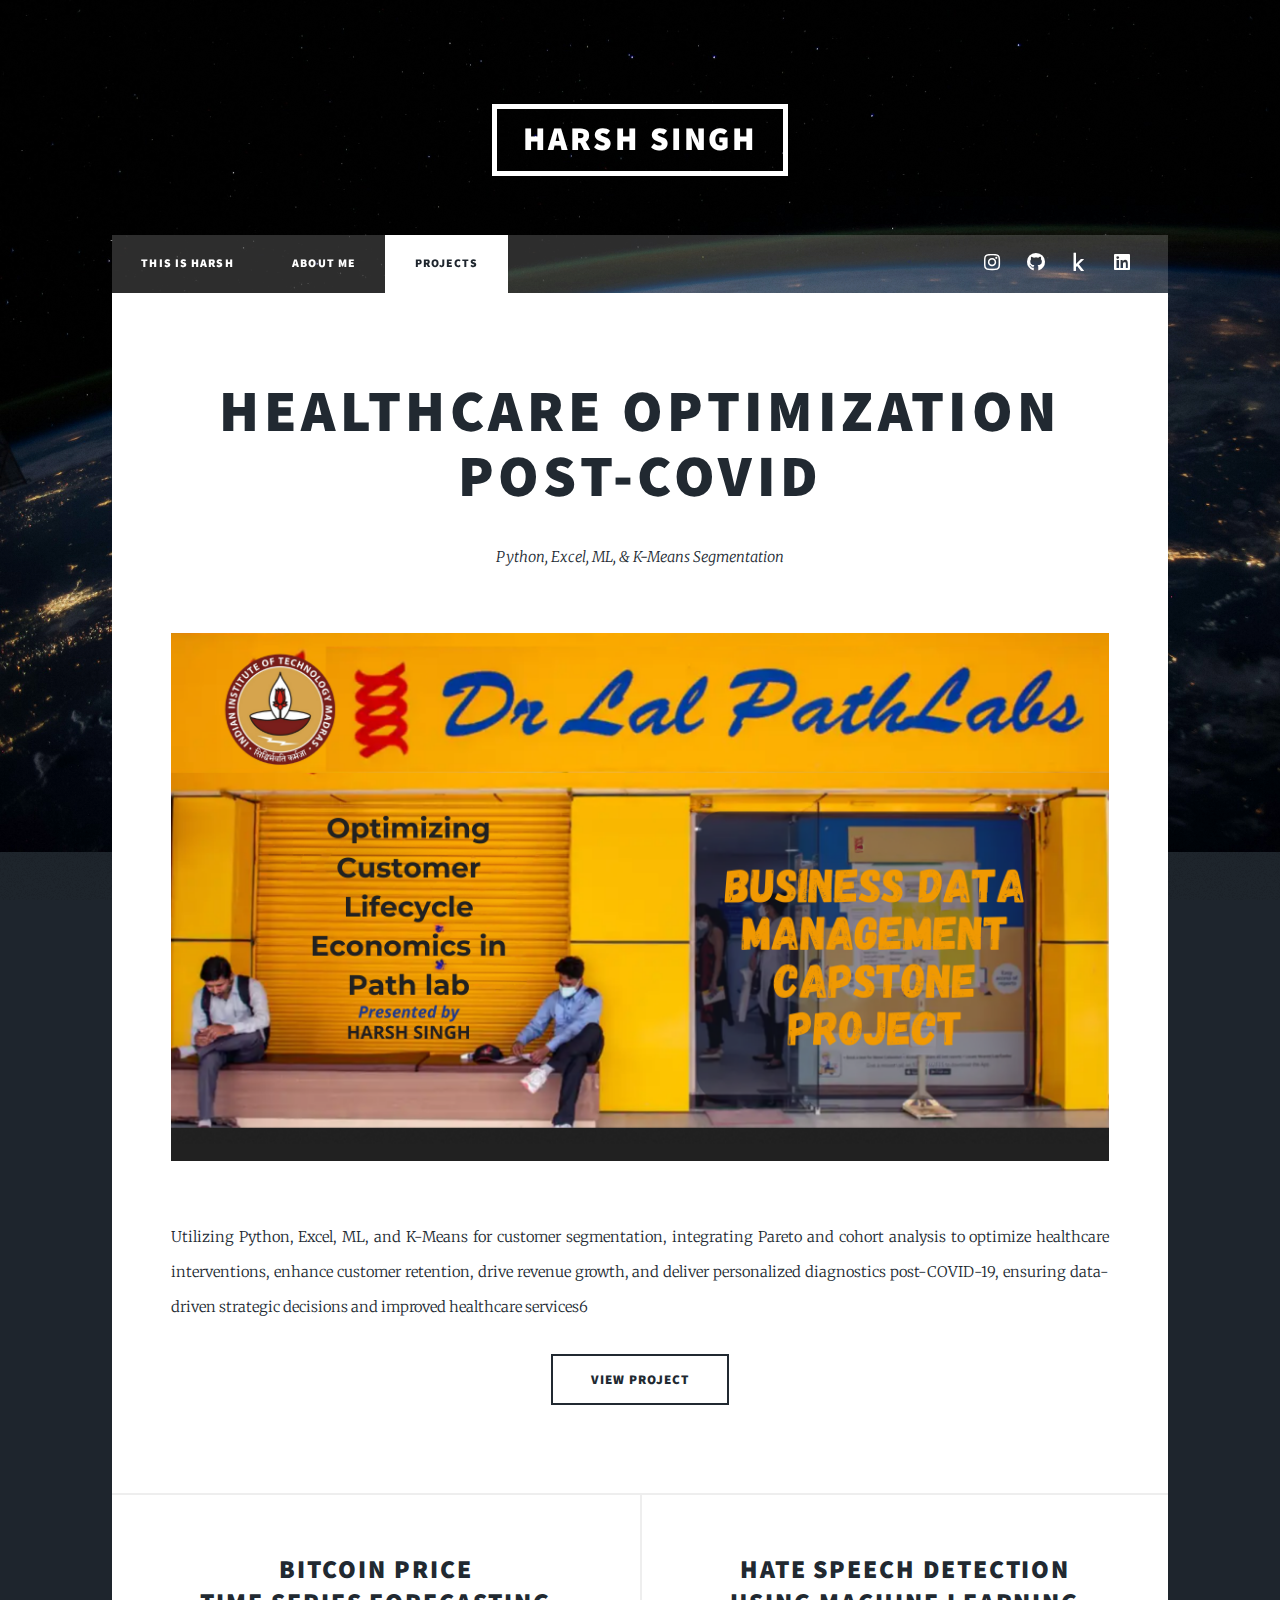
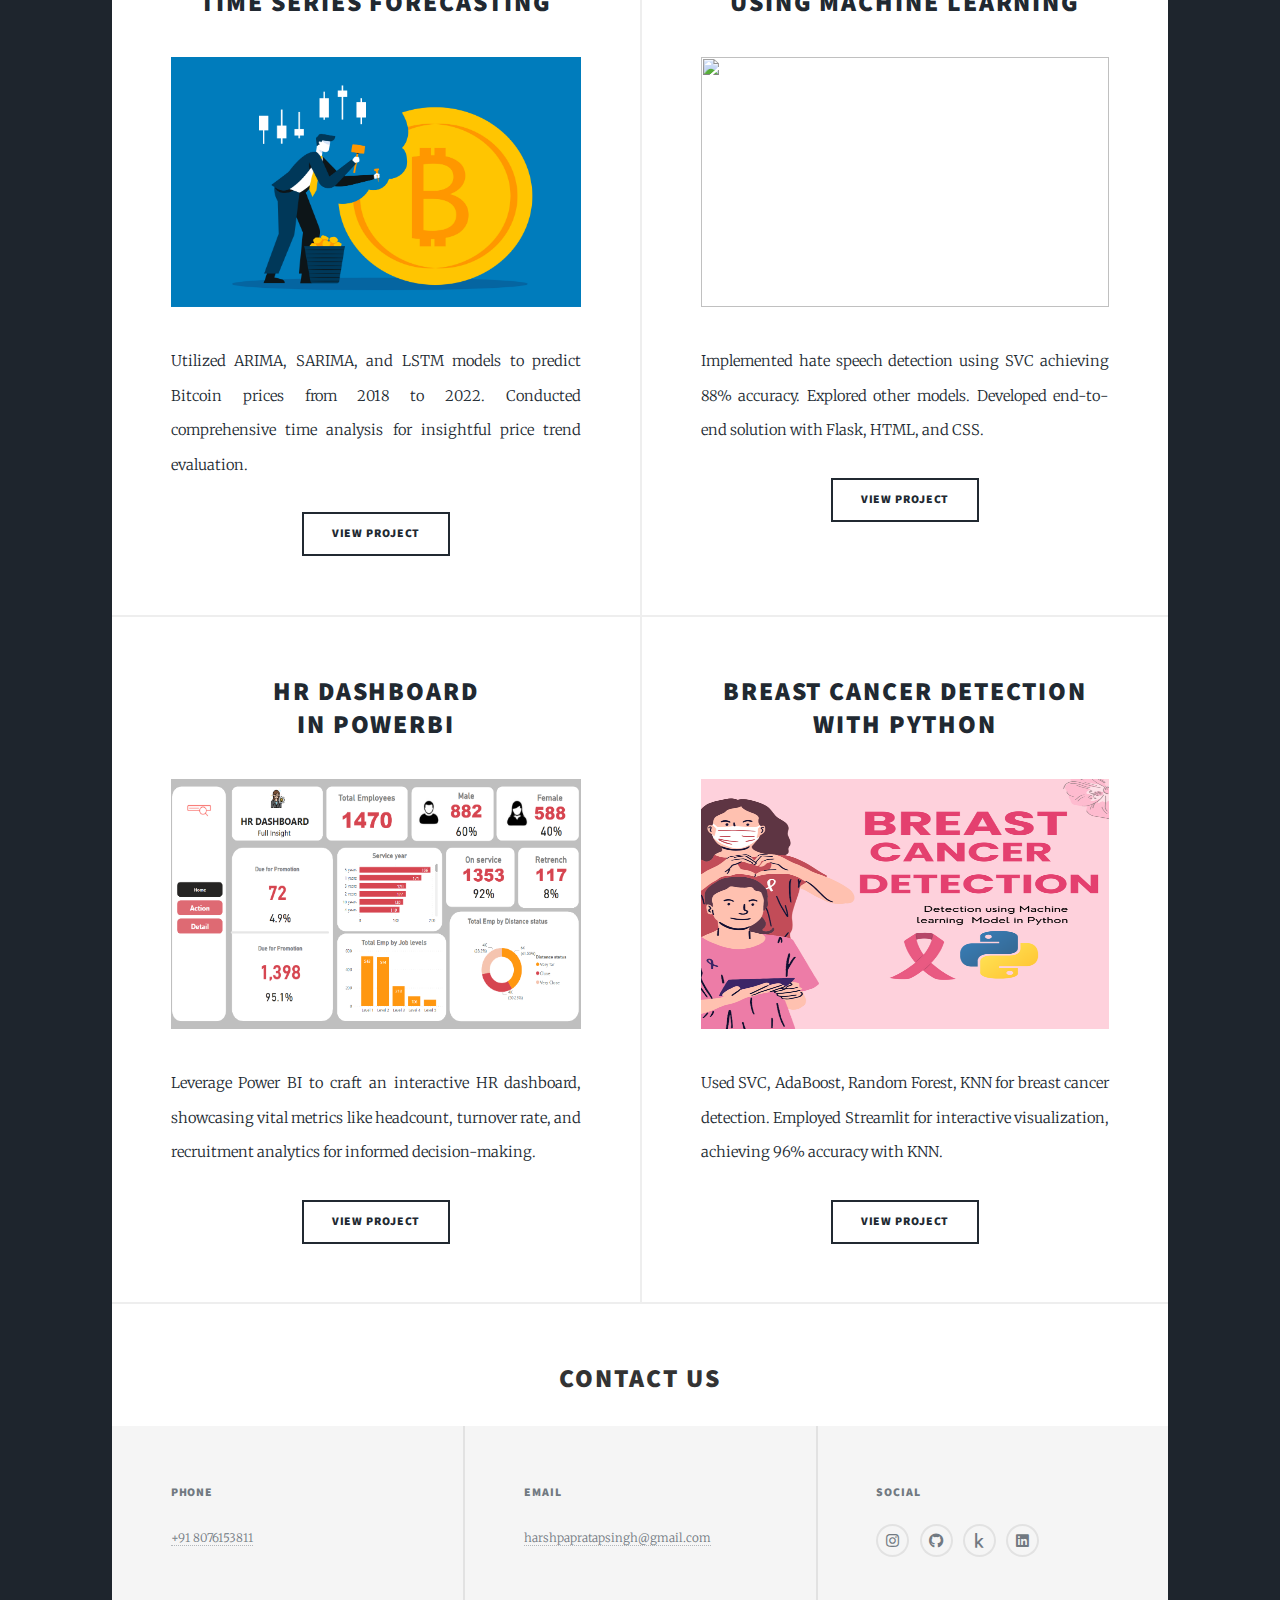
==== commit e98f17a3: "commit" ====
--- a/elements.html
+++ b/elements.html
@@ -100,55 +100,27 @@
 							</article>
 						</section>
 
-							
-   <!-- Footer -->
-   <footer id="footer">
-	<section>
-		<form method="post" action="#">
-			<div class="fields">
-				<div class="field">
-					<label for="name">Name</label>
-					<input type="text" name="name" id="name" />
-				</div>
-				<div class="field">
-					<label for="email">Email</label>
-					<input type="text" name="email" id="email" />
-				</div>
-				<div class="field">
-					<label for="message">Message</label>
-					<textarea name="message" id="message" rows="3"></textarea>
-				</div>
-			</div>
-			<ul class="actions">
-				<li><input type="submit" value="Send Message" /></li>
-			</ul>
-		</form>
-	</section>
-	<section class="split contact">
-		<section>
-			<h3>Phone</h3>
-			<p><a href="#">+91 8076153811</a></p>
-		</section>
-		<section>
-			<h3>Email</h3>
-			<p><a href="#">harshpapratapsingh@gmail.com</a></p>
-		</section>
-		<section>
-			<h3>Social</h3>
-			<ul class="icons alt">
-				<li><a href="https://www.instagram.com/harshsingh1880/" class="icon brands fa-instagram"><span class="label">Instagram</span></a></li>
-				<li><a href="https://github.com/harsh903" class="icon brands fa-github"><span class="label">GitHub</span></a></li>
-				<li><a href="https://www.kaggle.com/harsh20021966" class="icon brands fa-kaggle"><span class="label">Kaggle</span></a></li>
-				<li><a href="https://www.linkedin.com/in/harshsingh12/" class="icon brands fa-linkedin"><span class="label">LinkedIn</span></a></li>
-			</ul>
-		</section>
-	</section>
-</footer>
-
-<!-- Copyright -->
-<div id="copyright">
-	<ul><li>&copy; Harsh</li></ul>
-</div>
+			<!-- Footer -->
+			<h2 style="color: #333; text-align: center;">Contact Us</h2>		</div>
+		<footer id="footer">
+			<section>
+				<h3>Phone</h3>
+				<p><a href="#">+91 8076153811</a></p>
+			</section>
+			<section>
+				<h3>Email</h3>
+				<p><a href="#">harshpapratapsingh@gmail.com</a></p>
+			</section>
+			<section>
+				<h3>Social</h3>
+				<ul class="icons alt">
+					<li><a href="https://www.instagram.com/harshsingh1880/" class="icon brands fa-instagram"><span class="label">Instagram</span></a></li>
+					<li><a href="https://github.com/harsh903" class="icon brands fa-github"><span class="label">GitHub</span></a></li>
+					<li><a href="https://www.kaggle.com/harsh20021966" class="icon brands fa-kaggle"><span class="label">Kaggle</span></a></li>
+					<li><a href="https://www.linkedin.com/in/harshsingh12/" class="icon brands fa-linkedin"><span class="label">LinkedIn</span></a></li>
+				</ul>
+			</section>
+		</footer>
 
 
 <!-- Scripts -->
